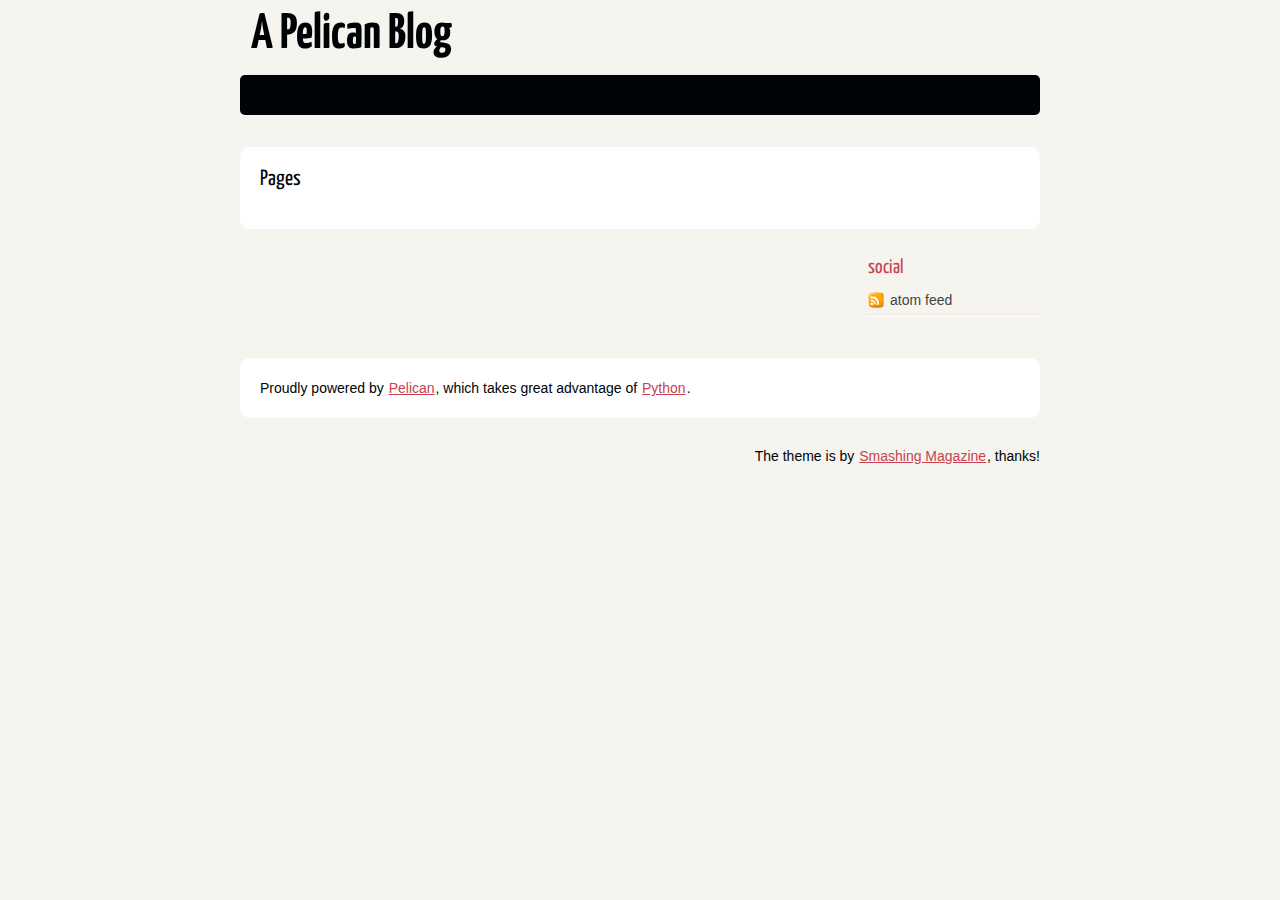
==== index.html @ e1f9b1ce "sfsdf" ====
<!DOCTYPE html>
<html lang="en">
<head>
        <meta charset="utf-8">
        <title>A Pelican Blog</title>
        <link rel="stylesheet" href="/theme/css/main.css">
                <link href="/feeds\all.atom.xml" type="application/atom+xml" rel="alternate" title="A Pelican Blog Atom Feed" />
                
        <!--[if IE]>
            <script src="http://html5shiv.googlecode.com/svn/trunk/html5.js"></script>
        <![endif]-->
</head>

<body id="index" class="home">
        <header id="banner" class="body">
                <h1><a href="/">A Pelican Blog </a></h1>
                <nav><ul>
                                                                                                </ul></nav>
        </header><!-- /#banner -->
                
<section id="content" class="body">    
<h2>Pages</h2>
    </section>
        <section id="extras" class="body">
                                <div class="social">
                        <h2>social</h2>
                        <ul>
                            <li><a href="/feeds\all.atom.xml" type="application/atom+xml" rel="alternate">atom feed</a></li>
                            
                                                </ul>
                </div><!-- /.social -->
                </section><!-- /#extras -->

        <footer id="contentinfo" class="body">
                <address id="about" class="vcard body">
                Proudly powered by <a href="http://getpelican.com/">Pelican</a>, which takes great advantage of <a href="http://python.org">Python</a>.
                </address><!-- /#about -->

                <p>The theme is by <a href="http://coding.smashingmagazine.com/2009/08/04/designing-a-html-5-layout-from-scratch/">Smashing Magazine</a>, thanks!</p>
        </footer><!-- /#contentinfo -->

</body>
</html>
---- theme/css/main.css ----
/*
	Name: Smashing HTML5
	Date: July 2009
	Description: Sample layout for HTML5 and CSS3 goodness.
	Version: 1.0
	License: MIT <http://opensource.org/licenses/MIT>
	Licensed by: Smashing Media GmbH <http://www.smashingmagazine.com/>
	Original author: Enrique Ramírez <http://enrique-ramirez.com/>
*/

/* Imports */
@import url("reset.css");
@import url("pygment.css");
@import url("typogrify.css");
@import url(//fonts.googleapis.com/css?family=Yanone+Kaffeesatz&subset=latin);

/***** Global *****/
/* Body */
body {
    background: #F5F4EF;
    color: #000305;
    font-size: 87.5%; /* Base font size: 14px */
    font-family: 'Trebuchet MS', Trebuchet, 'Lucida Sans Unicode', 'Lucida Grande', 'Lucida Sans', Arial, sans-serif;
    line-height: 1.429;
    margin: 0;
    padding: 0;
    text-align: left;
}

/* Headings */
h1 {font-size: 2em }
h2 {font-size: 1.571em}	/* 22px */
h3 {font-size: 1.429em}	/* 20px */
h4 {font-size: 1.286em}	/* 18px */
h5 {font-size: 1.143em}	/* 16px */
h6 {font-size: 1em}		/* 14px */

h1, h2, h3, h4, h5, h6 {
	font-weight: 400;
	line-height: 1.1;
	margin-bottom: .8em;
    font-family: 'Yanone Kaffeesatz', arial, serif;
}

h3, h4, h5, h6 { margin-top: .8em; }
	
hr { border: 2px solid #EEEEEE; }

/* Anchors */
a {outline: 0;}
a img {border: 0px; text-decoration: none;}
a:link, a:visited {
	color: #C74350;
	padding: 0 1px;
	text-decoration: underline;
}
a:hover, a:active {
	background-color: #C74350;
	color: #fff;
	text-decoration: none;
	text-shadow: 1px 1px 1px #333;
}

h1 a:hover {
    background-color: inherit
}
	
/* Paragraphs */
div.line-block,
p { margin-top: 1em;
    margin-bottom: 1em;}

strong, b {font-weight: bold;}
em, i {font-style: italic;}

/* Lists */
ul {
	list-style: outside disc;
	margin: 0em 0 0 1.5em;
}

ol {
	list-style: outside decimal;
	margin: 0em 0 0 1.5em;
}

li { margin-top: 0.5em;}

.post-info {
    float:right;
    margin:10px;
    padding:5px;
}

.post-info p{
    margin-top: 1px;
    margin-bottom: 1px;
}

.readmore { float: right }

dl {margin: 0 0 1.5em 0;}
dt {font-weight: bold;}
dd {margin-left: 1.5em;}

pre{background-color:  rgb(238, 238, 238); padding: 10px; margin: 10px; overflow: auto;}

/* Quotes */
blockquote {
    margin: 20px;
    font-style: italic;
}
cite {}

q {}

div.note {
   float: right;
   margin: 5px;
   font-size: 85%;
   max-width: 300px;
}

/* Tables */
table {margin: .5em auto 1.5em auto; width: 98%;}
	
	/* Thead */
	thead th {padding: .5em .4em; text-align: left;}
	thead td {}

	/* Tbody */
	tbody td {padding: .5em .4em;}
	tbody th {}
	
	tbody .alt td {}
	tbody .alt th {}
	
	/* Tfoot */
	tfoot th {}
	tfoot td {}
	
/* HTML5 tags */
header, section, footer,
aside, nav, article, figure {
	display: block;
}

/***** Layout *****/
.body {clear: both; margin: 0 auto; width: 800px;}
img.right, figure.right {float: right; margin: 0 0 2em 2em;}
img.left, figure.left {float: left; margin: 0 2em 2em 0;}

/*
	Header
*****************/
#banner {
	margin: 0 auto;
	padding: 2.5em 0 0 0;
}

	/* Banner */
	#banner h1 {font-size: 3.571em; line-height: 0;}
	#banner h1 a:link, #banner h1 a:visited {
		color: #000305;
		display: block;
		font-weight: bold;
		margin: 0 0 .6em .2em;
		text-decoration: none;
	}
	#banner h1 a:hover, #banner h1 a:active {
		background: none;
		color: #C74350;
		text-shadow: none;
	}
	
	#banner h1 strong {font-size: 0.36em; font-weight: normal;}
	
	/* Main Nav */
	#banner nav {
		background: #000305;
		font-size: 1.143em;
		height: 40px;
		line-height: 30px;
		margin: 0 auto 2em auto;
		padding: 0;
		text-align: center;
		width: 800px;
		
		border-radius: 5px;
		-moz-border-radius: 5px;
		-webkit-border-radius: 5px;
	}
	
	#banner nav ul {list-style: none; margin: 0 auto; width: 800px;}
	#banner nav li {float: left; display: inline; margin: 0;}
	
	#banner nav a:link, #banner nav a:visited {
		color: #fff;
		display: inline-block;
		height: 30px;
		padding: 5px 1.5em;
		text-decoration: none;
	}
	#banner nav a:hover, #banner nav a:active,
	#banner nav .active a:link, #banner nav .active a:visited {
		background: #C74451;
		color: #fff;
		text-shadow: none !important;
	}
	
	#banner nav li:first-child a {
		border-top-left-radius: 5px;
		-moz-border-radius-topleft: 5px;
		-webkit-border-top-left-radius: 5px;
		
		border-bottom-left-radius: 5px;
		-moz-border-radius-bottomleft: 5px;
		-webkit-border-bottom-left-radius: 5px;
	}

/*
	Featured
*****************/
#featured {
	background: #fff;
	margin-bottom: 2em;
	overflow: hidden;
	padding: 20px;
	width: 760px;
	
	border-radius: 10px;
	-moz-border-radius: 10px;
	-webkit-border-radius: 10px;
}

#featured figure {
	border: 2px solid #eee;
	float: right;
	margin: 0.786em 2em 0 5em;
	width: 248px;
}
#featured figure img {display: block; float: right;}

#featured h2 {color: #C74451; font-size: 1.714em; margin-bottom: 0.333em;}
#featured h3 {font-size: 1.429em; margin-bottom: .5em;}

#featured h3 a:link, #featured h3 a:visited {color: #000305; text-decoration: none;}
#featured h3 a:hover, #featured h3 a:active {color: #fff;}

/*
	Body
*****************/
#content {
	background: #fff;
	margin-bottom: 2em;
	overflow: hidden;
	padding: 20px 20px;
	width: 760px;
	
	border-radius: 10px;
	-moz-border-radius: 10px;
	-webkit-border-radius: 10px;
}

/*
	Extras
*****************/
#extras {margin: 0 auto 3em auto; overflow: hidden;}

#extras ul {list-style: none; margin: 0;}
#extras li {border-bottom: 1px solid #fff;}
#extras h2 {
	color: #C74350;
	font-size: 1.429em;
	margin-bottom: .25em;
	padding: 0 3px;
}

#extras a:link, #extras a:visited {
	color: #444;
	display: block;
	border-bottom: 1px solid #F4E3E3;
	text-decoration: none;
	padding: .3em .25em;
}

#extras a:hover, #extras a:active {color: #fff;}

	/* Blogroll */
	#extras .blogroll {
		float: left;
		width: 615px;
	}
	
	#extras .blogroll li {float: left; margin: 0 20px 0 0; width: 185px;}
	
	/* Social */
	#extras .social {
		float: right;
		width: 175px;
	}
	
	#extras div[class='social'] a {
		background-repeat: no-repeat;
		background-position: 3px 6px;
		padding-left: 25px;
	}
	
		/* Icons */
		.social a[href*='about.me'] {background-image: url('../images/icons/aboutme.png');}
		.social a[href*='bitbucket.org'] {background-image: url('../images/icons/bitbucket.png');}
		.social a[href*='delicious.com'] {background-image: url('../images/icons/delicious.png');}
		.social a[href*='digg.com'] {background-image: url('../images/icons/digg.png');}
		.social a[href*='facebook.com'] {background-image: url('../images/icons/facebook.png');}
		.social a[href*='gitorious.org'] {background-image: url('../images/icons/gitorious.png');}
		.social a[href*='github.com'],
		.social a[href*='git.io'] {background-image: url('../images/icons/github.png');}
		.social a[href*='gittip.com'] {background-image: url('../images/icons/gittip.png');}
		.social a[href*='plus.google.com'] {background-image: url('../images/icons/google-plus.png');}
		.social a[href*='groups.google.com'] {background-image: url('../images/icons/google-groups.png');}
		.social a[href*='news.ycombinator.com'],
		.social a[href*='hackernewsers.com'] {background-image: url('../images/icons/hackernews.png');}
		.social a[href*='last.fm'], .social a[href*='lastfm.'] {background-image: url('../images/icons/lastfm.png');}
		.social a[href*='linkedin.com'] {background-image: url('../images/icons/linkedin.png');}
		.social a[href*='reddit.com'] {background-image: url('../images/icons/reddit.png');}
		.social a[type$='atom+xml'], .social a[type$='rss+xml'] {background-image: url('../images/icons/rss.png');}
		.social a[href*='slideshare.net'] {background-image: url('../images/icons/slideshare.png');}
		.social a[href*='speakerdeck.com'] {background-image: url('../images/icons/speakerdeck.png');}
		.social a[href*='twitter.com'] {background-image: url('../images/icons/twitter.png');}
		.social a[href*='vimeo.com'] {background-image: url('../images/icons/vimeo.png');}
		.social a[href*='youtube.com'] {background-image: url('../images/icons/youtube.png');}

/*
	About
*****************/
#about {
	background: #fff;
	font-style: normal;
	margin-bottom: 2em;
	overflow: hidden;
	padding: 20px;
	text-align: left;
	width: 760px;
	
	border-radius: 10px;
	-moz-border-radius: 10px;
	-webkit-border-radius: 10px;
}

#about .primary {float: left; width: 165px;}
#about .primary strong {color: #C64350; display: block; font-size: 1.286em;}
#about .photo {float: left; margin: 5px 20px;}

#about .url:link, #about .url:visited {text-decoration: none;}

#about .bio {float: right; width: 500px;}

/*
	Footer
*****************/
#contentinfo {padding-bottom: 2em; text-align: right;}

/***** Sections *****/
/* Blog */
.hentry {
	display: block;
	clear: both;
	border-bottom: 1px solid #eee;
	padding: 1.5em 0;
}
li:last-child .hentry, #content > .hentry {border: 0; margin: 0;}
#content > .hentry {padding: 1em 0;}
.hentry img{display : none ;}
.entry-title {font-size: 3em; margin-bottom: 10px; margin-top: 0;}
.entry-title a:link, .entry-title a:visited {text-decoration: none; color: #333;}
.entry-title a:visited {background-color: #fff;}

.hentry .post-info * {font-style: normal;}

	/* Content */
	.hentry footer {margin-bottom: 2em;}
	.hentry footer address {display: inline;}
	#posts-list footer address {display: block;}

	/* Blog Index */
	#posts-list {list-style: none; margin: 0;}
	#posts-list .hentry {padding-left: 10px; position: relative;}
	
	#posts-list footer {
		left: 10px;
		position: relative;
        float: left;
		top: 0.5em;
		width: 190px;
	}
	
	/* About the Author */
	#about-author {
		background: #f9f9f9;
		clear: both;
		font-style: normal;
		margin: 2em 0;
		padding: 10px 20px 15px 20px;
		
		border-radius: 5px;
		-moz-border-radius: 5px;
		-webkit-border-radius: 5px;
	}
	
	#about-author strong {
		color: #C64350;
		clear: both;
		display: block;
		font-size: 1.429em;
	}
	
	#about-author .photo {border: 1px solid #ddd; float: left; margin: 5px 1em 0 0;}
	
	/* Comments */
	#comments-list {list-style: none; margin: 0 1em;}
	#comments-list blockquote {
		background: #f8f8f8;
		clear: both;
		font-style: normal;
		margin: 0;
		padding: 15px 20px;
		
		border-radius: 5px;
		-moz-border-radius: 5px;
		-webkit-border-radius: 5px;
	}
	#comments-list footer {color: #888; padding: .5em 1em 0 0; text-align: right;}
	
	#comments-list li:nth-child(2n) blockquote {background: #F5f5f5;}
	
	/* Add a Comment */
	#add-comment label {clear: left; float: left; text-align: left; width: 150px;}
	#add-comment input[type='text'],
	#add-comment input[type='email'],
	#add-comment input[type='url'] {float: left; width: 200px;}
	
	#add-comment textarea {float: left; height: 150px; width: 495px;}
	
	#add-comment p.req {clear: both; margin: 0 .5em 1em 0; text-align: right;}
	
	#add-comment input[type='submit'] {float: right; margin: 0 .5em;}
	#add-comment * {margin-bottom: .5em;}
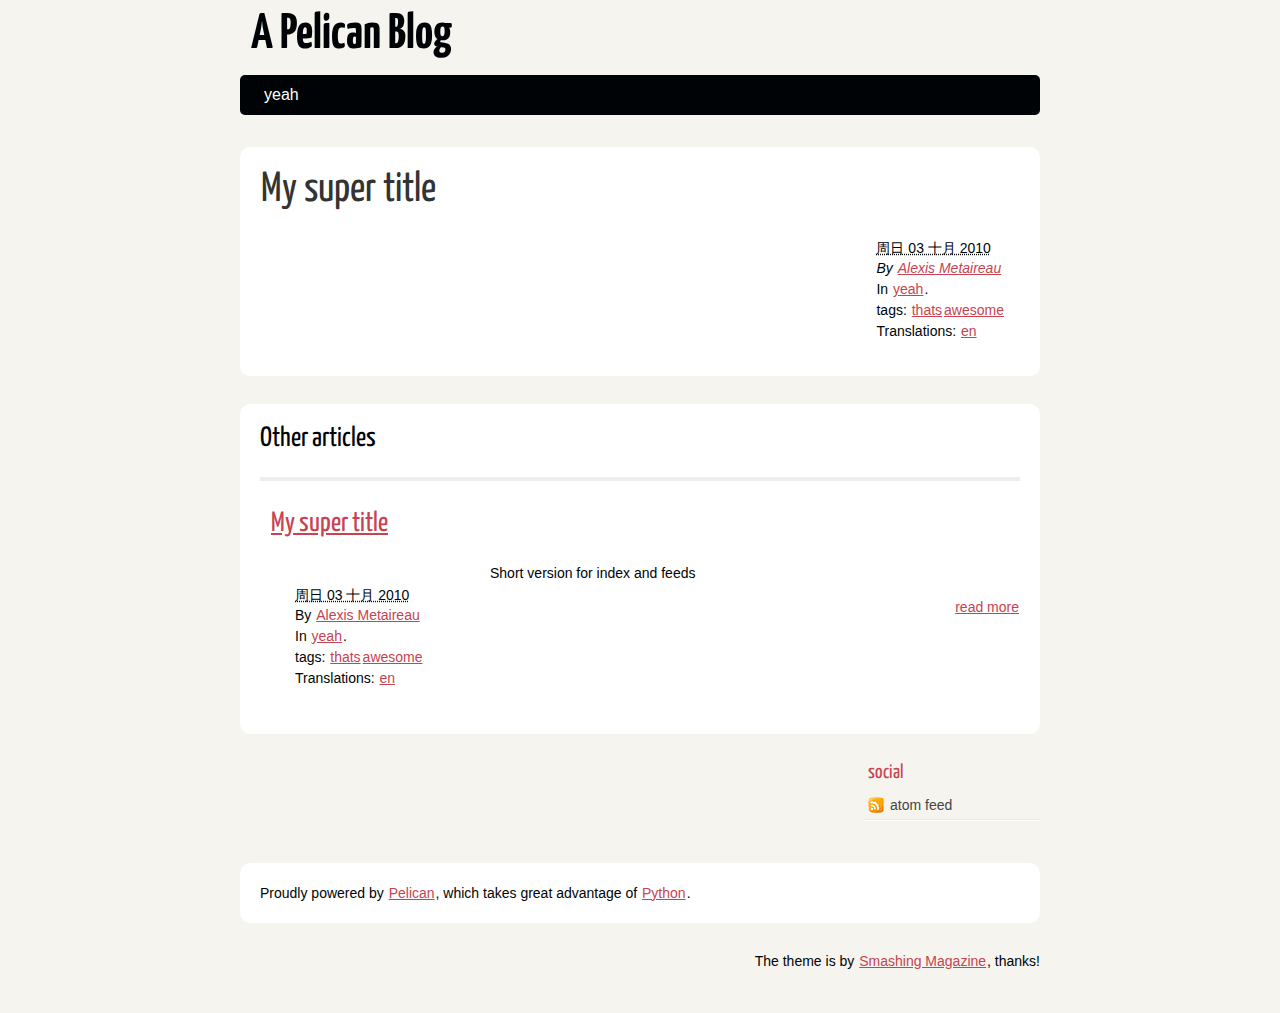
==== commit 424e3a1e: "Signed-off-by: pypytech <yuxiaomu@outlook.com>" ====
--- a/index.html
+++ b/index.html
@@ -15,13 +15,63 @@
         <header id="banner" class="body">
                 <h1><a href="/">A Pelican Blog </a></h1>
                 <nav><ul>
-                                                                                                </ul></nav>
+                                                                                    <li ><a href="/category/yeah.html">yeah</a></li>
+                                                </ul></nav>
         </header><!-- /#banner -->
                 
-<section id="content" class="body">    
-<h2>Pages</h2>
-    </section>
-        <section id="extras" class="body">
+            
+
+                            <aside id="featured" class="body">
+                <article>
+                    <h1 class="entry-title"><a href="/my-super-post.html">My super title</a></h1> 
+                    <footer class="post-info">
+        <abbr class="published" title="2010-10-03T10:20:00">
+                周日 03 十月 2010
+        </abbr>
+
+                <address class="vcard author">
+                By <a class="url fn" href="/author/alexis-metaireau.html">Alexis Metaireau</a>
+        </address>
+        <p>In <a href="/category/yeah.html">yeah</a>. </p>
+<p>tags: <a href="/tag/thats.html">thats</a><a href="/tag/awesome.html">awesome</a></p>Translations: 
+            <a href="/my-super-post.html">en</a>
+    
+</footer><!-- /.post-info -->                </article>
+                            </aside><!-- /#featured -->
+                            <section id="content" class="body">
+                    <h1>Other articles</h1>
+                    <hr />
+                    <ol id="posts-list" class="hfeed">
+                                                
+
+                 
+                        <li><article class="hentry">    
+                <header>
+                    <h1><a href="/my-super-post.html" rel="bookmark"
+                           title="Permalink to My super title">My super title</a></h1>
+                </header>
+                
+                <div class="entry-content">
+                <footer class="post-info">
+        <abbr class="published" title="2010-10-03T10:20:00">
+                周日 03 十月 2010
+        </abbr>
+
+                <address class="vcard author">
+                By <a class="url fn" href="/author/alexis-metaireau.html">Alexis Metaireau</a>
+        </address>
+        <p>In <a href="/category/yeah.html">yeah</a>. </p>
+<p>tags: <a href="/tag/thats.html">thats</a><a href="/tag/awesome.html">awesome</a></p>Translations: 
+            <a href="/my-super-post.html">en</a>
+    
+</footer><!-- /.post-info -->                <p class="first last">Short version for index and feeds</p>
+
+                <a class="readmore" href="/my-super-post.html">read more</a>
+                                </div><!-- /.entry-content -->
+            </article></li>
+                            </ol><!-- /#posts-list -->
+                                                    </section><!-- /#content -->
+                    <section id="extras" class="body">
                                 <div class="social">
                         <h2>social</h2>
                         <ul>
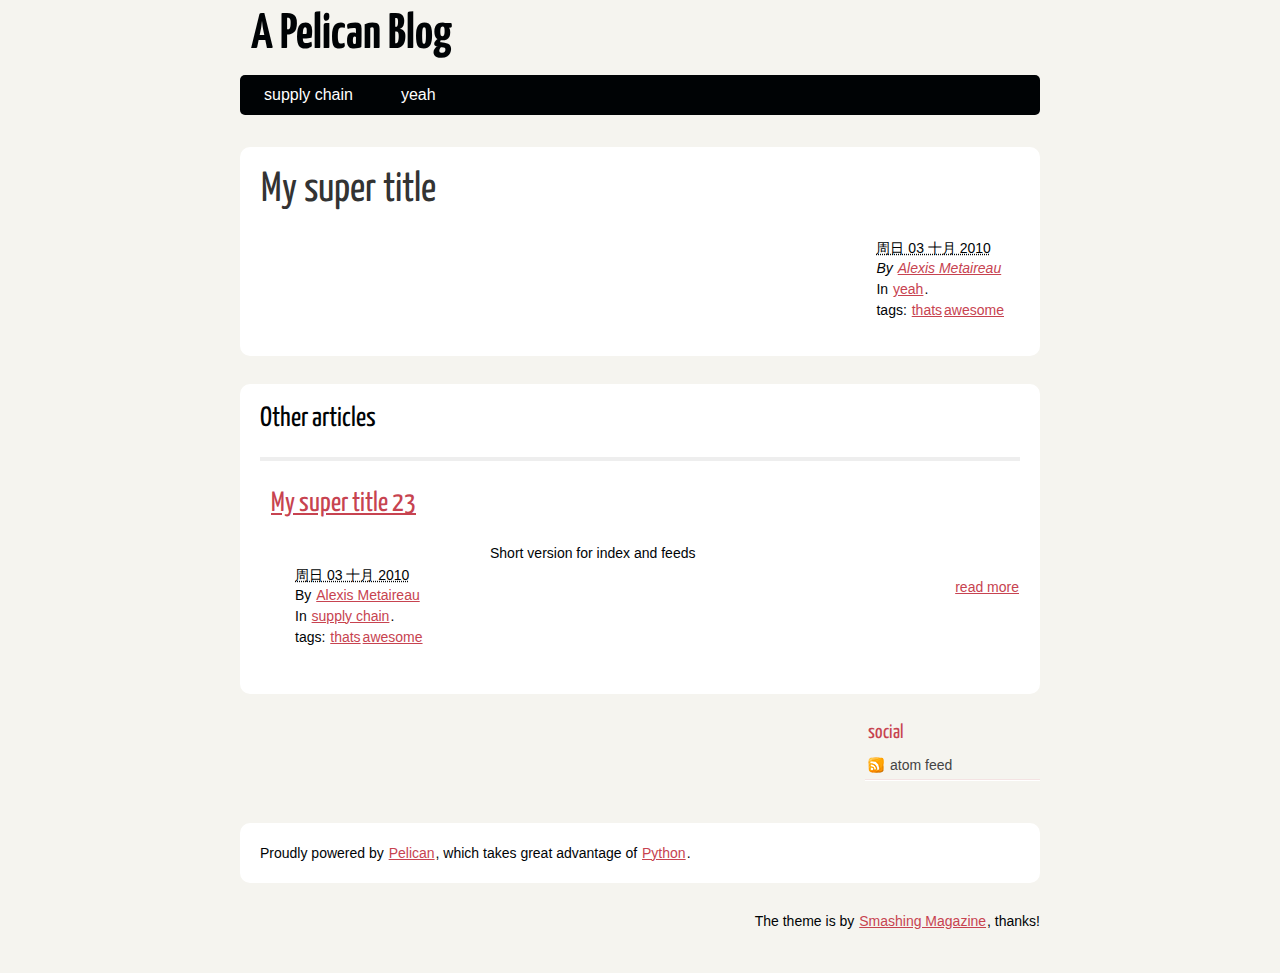
==== commit 7870ef16: "Signed-off-by: pypytech <yuxiaomu@outlook.com>" ====
--- a/index.html
+++ b/index.html
@@ -15,7 +15,8 @@
         <header id="banner" class="body">
                 <h1><a href="/">A Pelican Blog </a></h1>
                 <nav><ul>
-                                                                                    <li ><a href="/category/yeah.html">yeah</a></li>
+                                                                                    <li ><a href="/category/supply-chain.html">supply chain</a></li>
+                                    <li ><a href="/category/yeah.html">yeah</a></li>
                                                 </ul></nav>
         </header><!-- /#banner -->
                 
@@ -33,9 +34,7 @@
                 By <a class="url fn" href="/author/alexis-metaireau.html">Alexis Metaireau</a>
         </address>
         <p>In <a href="/category/yeah.html">yeah</a>. </p>
-<p>tags: <a href="/tag/thats.html">thats</a><a href="/tag/awesome.html">awesome</a></p>Translations: 
-            <a href="/my-super-post.html">en</a>
-    
+<p>tags: <a href="/tag/thats.html">thats</a><a href="/tag/awesome.html">awesome</a></p>
 </footer><!-- /.post-info -->                </article>
                             </aside><!-- /#featured -->
                             <section id="content" class="body">
@@ -47,8 +46,8 @@
                  
                         <li><article class="hentry">    
                 <header>
-                    <h1><a href="/my-super-post.html" rel="bookmark"
-                           title="Permalink to My super title">My super title</a></h1>
+                    <h1><a href="/的是.html" rel="bookmark"
+                           title="Permalink to My super title 23">My super title 23</a></h1>
                 </header>
                 
                 <div class="entry-content">
@@ -60,13 +59,11 @@
                 <address class="vcard author">
                 By <a class="url fn" href="/author/alexis-metaireau.html">Alexis Metaireau</a>
         </address>
-        <p>In <a href="/category/yeah.html">yeah</a>. </p>
-<p>tags: <a href="/tag/thats.html">thats</a><a href="/tag/awesome.html">awesome</a></p>Translations: 
-            <a href="/my-super-post.html">en</a>
-    
+        <p>In <a href="/category/supply-chain.html">supply chain</a>. </p>
+<p>tags: <a href="/tag/thats.html">thats</a><a href="/tag/awesome.html">awesome</a></p>
 </footer><!-- /.post-info -->                <p class="first last">Short version for index and feeds</p>
 
-                <a class="readmore" href="/my-super-post.html">read more</a>
+                <a class="readmore" href="/的是.html">read more</a>
                                 </div><!-- /.entry-content -->
             </article></li>
                             </ol><!-- /#posts-list -->
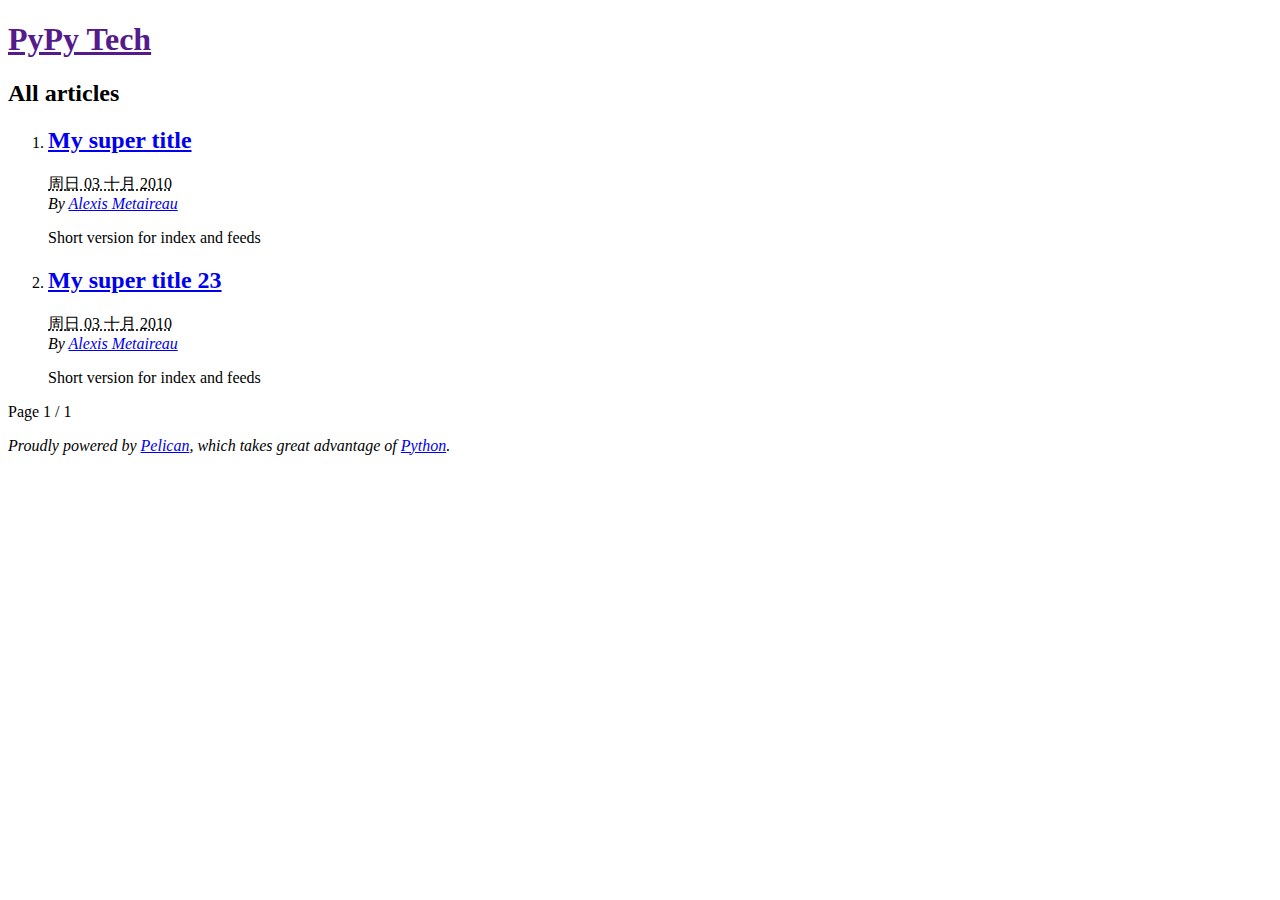
==== commit 314a79fb: "Signed-off-by: pypytech <yuxiaomu@outlook.com>" ====
--- a/index.html
+++ b/index.html
@@ -1,90 +1,46 @@
 <!DOCTYPE html>
 <html lang="en">
 <head>
-        <meta charset="utf-8">
-        <title>A Pelican Blog</title>
-        <link rel="stylesheet" href="/theme/css/main.css">
-                <link href="/feeds\all.atom.xml" type="application/atom+xml" rel="alternate" title="A Pelican Blog Atom Feed" />
-                
-        <!--[if IE]>
-            <script src="http://html5shiv.googlecode.com/svn/trunk/html5.js"></script>
-        <![endif]-->
-</head>
+                <title>PyPy Tech</title>
+        <meta charset="utf-8" />
+                                                                        </head>
 
 <body id="index" class="home">
         <header id="banner" class="body">
-                <h1><a href="/">A Pelican Blog </a></h1>
-                <nav><ul>
-                                                                                    <li ><a href="/category/supply-chain.html">supply chain</a></li>
-                                    <li ><a href="/category/yeah.html">yeah</a></li>
-                                                </ul></nav>
+                <h1><a href="">PyPy Tech <strong></strong></a></h1>
         </header><!-- /#banner -->
-                
-            
+        <nav id="menu"><ul>
+                                          </ul></nav><!-- /#menu -->
+        <section id="content">
+<h2>All articles</h2>
 
-                            <aside id="featured" class="body">
-                <article>
-                    <h1 class="entry-title"><a href="/my-super-post.html">My super title</a></h1> 
-                    <footer class="post-info">
-        <abbr class="published" title="2010-10-03T10:20:00">
-                周日 03 十月 2010
-        </abbr>
-
-                <address class="vcard author">
-                By <a class="url fn" href="/author/alexis-metaireau.html">Alexis Metaireau</a>
-        </address>
-        <p>In <a href="/category/yeah.html">yeah</a>. </p>
-<p>tags: <a href="/tag/thats.html">thats</a><a href="/tag/awesome.html">awesome</a></p>
-</footer><!-- /.post-info -->                </article>
-                            </aside><!-- /#featured -->
-                            <section id="content" class="body">
-                    <h1>Other articles</h1>
-                    <hr />
-                    <ol id="posts-list" class="hfeed">
-                                                
-
-                 
-                        <li><article class="hentry">    
-                <header>
-                    <h1><a href="/的是.html" rel="bookmark"
-                           title="Permalink to My super title 23">My super title 23</a></h1>
-                </header>
-                
-                <div class="entry-content">
+<ol id="post-list">
+        <li><article class="hentry">
+                <header> <h2 class="entry-title"><a href="/my-super-post.html" rel="bookmark" title="Permalink to My super title">My super title</a></h2> </header>
                 <footer class="post-info">
-        <abbr class="published" title="2010-10-03T10:20:00">
-                周日 03 十月 2010
-        </abbr>
-
-                <address class="vcard author">
-                By <a class="url fn" href="/author/alexis-metaireau.html">Alexis Metaireau</a>
-        </address>
-        <p>In <a href="/category/supply-chain.html">supply chain</a>. </p>
-<p>tags: <a href="/tag/thats.html">thats</a><a href="/tag/awesome.html">awesome</a></p>
-</footer><!-- /.post-info -->                <p class="first last">Short version for index and feeds</p>
-
-                <a class="readmore" href="/的是.html">read more</a>
-                                </div><!-- /.entry-content -->
-            </article></li>
-                            </ol><!-- /#posts-list -->
-                                                    </section><!-- /#content -->
-                    <section id="extras" class="body">
-                                <div class="social">
-                        <h2>social</h2>
-                        <ul>
-                            <li><a href="/feeds\all.atom.xml" type="application/atom+xml" rel="alternate">atom feed</a></li>
-                            
-                                                </ul>
-                </div><!-- /.social -->
-                </section><!-- /#extras -->
-
+                    <abbr class="published" title="2010-10-03T10:20:00"> 周日 03 十月 2010 </abbr>
+                    <address class="vcard author">By <a class="url fn" href="/author/alexis-metaireau.html">Alexis Metaireau</a></address>                </footer><!-- /.post-info -->
+                <div class="entry-content"> <p class="first last">Short version for index and feeds</p>
+ </div><!-- /.entry-content -->
+        </article></li>
+        <li><article class="hentry">
+                <header> <h2 class="entry-title"><a href="/的是.html" rel="bookmark" title="Permalink to My super title 23">My super title 23</a></h2> </header>
+                <footer class="post-info">
+                    <abbr class="published" title="2010-10-03T10:20:00"> 周日 03 十月 2010 </abbr>
+                    <address class="vcard author">By <a class="url fn" href="/author/alexis-metaireau.html">Alexis Metaireau</a></address>                </footer><!-- /.post-info -->
+                <div class="entry-content"> <p class="first last">Short version for index and feeds</p>
+ </div><!-- /.entry-content -->
+        </article></li>
+</ol><!-- /#posts-list -->
+<p class="paginator">
+        Page 1 / 1
+    </p>
+</section><!-- /#content -->
         <footer id="contentinfo" class="body">
                 <address id="about" class="vcard body">
-                Proudly powered by <a href="http://getpelican.com/">Pelican</a>, which takes great advantage of <a href="http://python.org">Python</a>.
+                Proudly powered by <a href="http://getpelican.com/">Pelican</a>,
+                which takes great advantage of <a href="http://python.org">Python</a>.
                 </address><!-- /#about -->
-
-                <p>The theme is by <a href="http://coding.smashingmagazine.com/2009/08/04/designing-a-html-5-layout-from-scratch/">Smashing Magazine</a>, thanks!</p>
         </footer><!-- /#contentinfo -->
-
 </body>
 </html>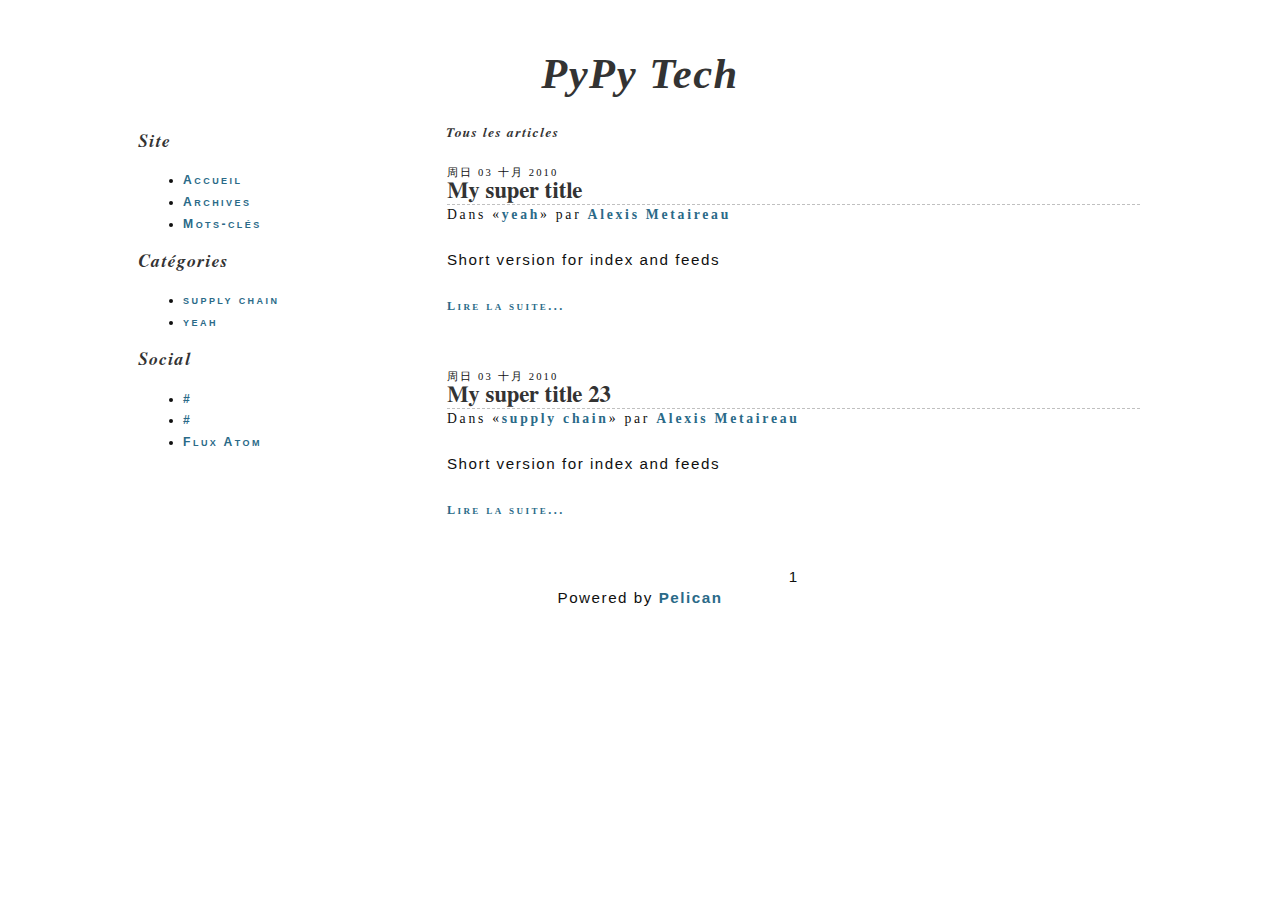
==== commit 58bcce20: "Signed-off-by: pypytech <yuxiaomu@outlook.com>" ====
--- a/index.html
+++ b/index.html
@@ -1,46 +1,119 @@
 <!DOCTYPE html>
 <html lang="en">
-<head>
-                <title>PyPy Tech</title>
-        <meta charset="utf-8" />
-                                                                        </head>
+  <head>
+      <meta charset="utf-8" />
+    <title>PyPy Tech</title>
+    <link rel="stylesheet" type="text/css" href="/theme/css/skeleton.css" />
+    <link rel="stylesheet" type="text/css" href="/theme/css/main.css" />
+    <link rel="shortcut icon" type="text/css" href="/favicon.ico" />
+    <link rel="alternate" type="application/atom+xml"
+                           title="PyPy Tech — Flux Atom"
+                           href="/" /> 
+        <!--[if lte IE 8]><script src="/theme/js/html5shiv.js"></script><![endif]-->
+    <meta name="viewport" content="initial-scale=1.0, width=device-width, user-scalable=no" />
+        </head>
+  <body>
+    <div class="page">
+      <header class="page-head">
+        <h1>
+          <a href="/index.html">PyPy Tech</a>
+        </h1>
+      </header>
 
-<body id="index" class="home">
-        <header id="banner" class="body">
-                <h1><a href="">PyPy Tech <strong></strong></a></h1>
-        </header><!-- /#banner -->
-        <nav id="menu"><ul>
-                                          </ul></nav><!-- /#menu -->
-        <section id="content">
-<h2>All articles</h2>
+      <div class="page-content">
+            <section class="content">
+      <h1 id="page-title">Tous les articles</h1>
+     
+                 
+      <article class="post">
+        <header class="post-header">
+          <time datetime="2010-10-03T10:20:00" pubdate="pubdate">
+            周日 03 十月 2010
+          </time>
+          <h1>
+            <a rel="bookmark"
+               href="/my-super-post.html"
+               title="Lien permanent vers «My super title»">
+               My super title
+            </a>
+          </h1>
+          <div class="meta">
+              Dans «<a href="/category/yeah.html">yeah</a>» 
+              par <a href="/author/alexis-metaireau.html">Alexis Metaireau</a>
+                        </div>
+        </header>
+        <div class="post-content"> 
+          <p class="first last">Short version for index and feeds</p>
 
-<ol id="post-list">
-        <li><article class="hentry">
-                <header> <h2 class="entry-title"><a href="/my-super-post.html" rel="bookmark" title="Permalink to My super title">My super title</a></h2> </header>
-                <footer class="post-info">
-                    <abbr class="published" title="2010-10-03T10:20:00"> 周日 03 十月 2010 </abbr>
-                    <address class="vcard author">By <a class="url fn" href="/author/alexis-metaireau.html">Alexis Metaireau</a></address>                </footer><!-- /.post-info -->
-                <div class="entry-content"> <p class="first last">Short version for index and feeds</p>
- </div><!-- /.entry-content -->
-        </article></li>
-        <li><article class="hentry">
-                <header> <h2 class="entry-title"><a href="/的是.html" rel="bookmark" title="Permalink to My super title 23">My super title 23</a></h2> </header>
-                <footer class="post-info">
-                    <abbr class="published" title="2010-10-03T10:20:00"> 周日 03 十月 2010 </abbr>
-                    <address class="vcard author">By <a class="url fn" href="/author/alexis-metaireau.html">Alexis Metaireau</a></address>                </footer><!-- /.post-info -->
-                <div class="entry-content"> <p class="first last">Short version for index and feeds</p>
- </div><!-- /.entry-content -->
-        </article></li>
-</ol><!-- /#posts-list -->
-<p class="paginator">
-        Page 1 / 1
-    </p>
-</section><!-- /#content -->
-        <footer id="contentinfo" class="body">
-                <address id="about" class="vcard body">
-                Proudly powered by <a href="http://getpelican.com/">Pelican</a>,
-                which takes great advantage of <a href="http://python.org">Python</a>.
-                </address><!-- /#about -->
-        </footer><!-- /#contentinfo -->
-</body>
+        </div>
+        <footer class="post-footer">
+          <a class="readmore" href="/my-super-post.html">Lire la suite...</a>
+        </footer>
+      </article>
+                
+      <article class="post">
+        <header class="post-header">
+          <time datetime="2010-10-03T10:20:00" pubdate="pubdate">
+            周日 03 十月 2010
+          </time>
+          <h1>
+            <a rel="bookmark"
+               href="/的是.html"
+               title="Lien permanent vers «My super title 23»">
+               My super title 23
+            </a>
+          </h1>
+          <div class="meta">
+              Dans «<a href="/category/supply-chain.html">supply chain</a>» 
+              par <a href="/author/alexis-metaireau.html">Alexis Metaireau</a>
+                        </div>
+        </header>
+        <div class="post-content"> 
+          <p class="first last">Short version for index and feeds</p>
+
+        </div>
+        <footer class="post-footer">
+          <a class="readmore" href="/的是.html">Lire la suite...</a>
+        </footer>
+      </article>
+              <nav id="pagination">   <!-- <span id="first_page" class="a inactive">&#60;&#60;</span>
+        <span id="first_page" class="a inactive">&#60;</span> -->
+                <span class="a active">1</span>
+               <!-- <span id="next_page" class="a inactive">&#62;</span>
+        <span id="next_page" class="a inactive">&#62;&#62;</span> -->
+        </nav>    </section>
+      </div>
+          <aside class="page-sidebar">
+      <nav class="widget">
+      <h3>Site</h3>
+        <ul>
+          <li><a href="">Accueil</a></li>
+          <li><a href="/archives.html">Archives</a></li>
+          <li><a href="/tags.html">Mots-clés</a></li>
+                                          </ul>
+      </nav>
+
+           <nav class="widget">
+        <h3>Catégories</h3>
+        <ul>
+                  <li><a href="/category/supply-chain.html">supply chain</a></li>
+                  <li><a href="/category/yeah.html">yeah</a></li>
+                </ul>
+      </nav>
+      
+            <nav class="widget">
+        <h3>Social</h3>
+        <ul>
+                  <li><a href="You can add links in your config file">#</a></li>
+                  <li><a href="Another social link">#</a></li>
+                  <li><a href="/" rel="alternate">Flux Atom</a></li>
+                </ul>
+      </nav>
+          </aside> 
+
+      <footer class="page-footer">
+        <p> Powered by <a href="http://pelican.readthedocs.org">Pelican</a></p>
+              </footer>
+    </div>
+  </body>
 </html>--- a/theme/css/skeleton.css
+++ b/theme/css/skeleton.css
@@ -0,0 +1,65 @@
+
+article, section,
+header, footer, 
+aside, nav {
+    display: block;
+}
+
+body, .page {
+    margin: 0;
+    padding: 0;
+}
+
+.page {
+    display: block;
+    margin: 2% 4%;
+}
+
+.page-head,
+.page-footer {
+  display: block;
+  width: 100%;
+  clear: both;
+}
+
+.page-content {
+    display: block;
+    float: right;
+    margin-left: 1%;
+    margin-right: 1%;
+    width: 68%;
+}
+
+.page-sidebar {
+    display: block;
+    margin-left: 1%;
+    margin-right: 1%;
+    width: 28%;
+    float: left;
+}
+
+@media screen and (min-width: 800px) {
+    .page { margin: 5% 10%; }
+}
+
+@media screen and (max-width: 600px) {
+    .page { margin: 0; }
+    .page-content,
+    .page-sidebar {
+        width: 98%;
+        clear: both;
+    }
+}
+
+@media print {
+    .page { margin: 0; }
+    .page-content {
+        width: 98%;
+        clear: both;
+    }
+    .page-head,
+    .page-footer,
+    .page-sidebar {
+        display: none;
+    }
+}
--- a/theme/css/main.css
+++ b/theme/css/main.css
@@ -0,0 +1,283 @@
+@import        url("pygments.css");
+
+/******************************************************************************/
+/*                               General Style                                */
+/******************************************************************************/
+
+
+body {
+
+    background-color: white;
+    color: #101010;
+
+    font-family: helvetica, arial, freesans, clean, sans-serif;
+    font-size: 95%;
+    line-height: 1.35em;
+    letter-spacing: .1em;
+}
+
+h1, h2, h3,
+h4, h5, h6 {
+    color: #333333;
+
+    font-family: "Georgia", "FreeSerif", serif;
+    font-style: italic;
+    font-weight: bolder;
+}
+
+h1 a, h2 a,
+h3 a, h4 a, 
+h5 a, h6 a {
+    color: inherit;
+    text-decoration: inherit;
+}
+
+h1 a:hover, h2 a:hover,
+h3 a:hover, h4 a:hover, 
+h5 a:hover, h6 a:hover {
+    text-decoration: inherit;
+}
+
+a {
+    color: #2a6a88;
+
+    font-weight: bold;
+    text-decoration: none;
+}
+
+a:hover {
+    text-decoration: underline;
+}
+
+img, table, pre {
+    margin: 1em .5em;
+    padding: .25em;
+    border: thin solid silver;
+    overflow: auto;
+}
+
+figure {
+    display: block;
+    margin: 1em auto;
+    border: thin solid silver;
+    text-align: center;
+    font-size: .9em;
+}
+
+figure img {
+    margin: .1em;
+    padding: .1em;
+    border: none;
+    max-width: 100%;
+    overflow: auto;
+}
+
+pre {
+    margin: 1em .5em;
+    padding: .75em;
+    border: 1px solid silver;
+    background: #111111;
+    color: #ffffff; 
+
+    font-family: monospace;
+    line-height: 1.15em;
+
+    overflow: auto;
+}
+
+table {
+    border-collapse: collapse;
+    border-spacing: 0;
+    border-radius: 4px;
+}
+
+table th {
+    font-weight: bolder;
+    margin: .6em .5em;
+}
+
+table td {
+    margin: .4em .5em;
+}
+
+table th,
+table td {
+    border: thin dashed silver;
+}
+
+table tr {
+    border: thin solid silver;
+}
+
+
+
+/******************************************************************************/
+/*                              Specific Styles                               */
+/******************************************************************************/
+
+
+.page-head h1 {
+    margin: .7em auto;
+
+    font-family: Georgia, "Times New Roman", Times, serif;
+    font-size: 2.8em;
+    text-align: center;
+}
+
+.widget ul li {
+    margin: .1em .4em;
+
+    font-size: 0.8em;
+    letter-spacing: 0.2em;
+    text-decoration: none;
+    font-variant: small-caps;
+}
+
+.page-content #page-title {
+    font-size: .9em;
+}
+
+
+.page-content .post {
+    clear: both;
+    margin: 1em 0 3em 0;
+}
+
+
+.post .post-header {
+    margin: 0;
+    padding: .1em;
+    font-family: Georgia, "Times New Roman", Times, serif;
+}
+
+
+.post .post-header time {
+    margin: 0;
+    padding: 0;
+
+    font-size: .7em;
+    line-height: 1em;
+    text-transform: uppercase;
+    letter-spacing: .2em;
+    font-weight: lighter;
+}
+
+
+.post .post-header h1 {
+    margin: 0;
+    padding: 0;
+
+    border-bottom: thin dashed silver;
+
+    font-size: 1.5em;
+    font-weight: bolder;
+    font-style: normal;
+    letter-spacing: 0.0em;
+    line-height: 1em;
+}
+
+.post .post-header h1:hover {
+    border-bottom: thin dashed #333;
+}
+
+.post .post-header .meta {
+    font-size: .9em;
+    letter-spacing: 0.2em;
+    text-decoration: none;
+}
+
+
+.post .post-content {
+    clear: both;
+    margin: 0;
+    padding: .5em .1em;
+}
+
+
+.post .post-footer {
+    clear: both;
+    margin: 0;
+    padding: .1em;
+
+    font-family: Georgia, "Times New Roman", Times, serif;
+}
+
+
+.post .post-footer .readmore {
+    font-size: 0.8em;
+    letter-spacing: 0.2em;
+    text-decoration: none;
+    font-variant: small-caps;
+}
+
+
+.page-footer p {
+    display: block;
+    width: 60%;
+
+    text-align: center;
+    margin-left: auto;
+    margin-right: auto;
+}
+
+#pagination {
+    display: block;
+    clear: both;
+    text-align: center;
+}
+
+
+
+/******************************************************************************/
+/*                                    Misc                                    */
+/******************************************************************************/
+
+// GitHub button
+
+@media screen and (min-width: 800px) {
+    #github-link {
+        display: block;
+        position: absolute;
+        top: 0;
+        left: 0;
+        width: 50px;
+        height: 100px;
+        background-image: url("../img/corner.png");
+        margin: 0;
+        border: none;
+        text-decoration: none;
+        color: transparent;
+        font-size: 0;
+    }
+}
+
+// Tag list
+
+ul#tagslist {
+    display: block;
+    width: 75%;
+    margin: 1em auto;
+    list-style-type: none;
+}
+
+ul#tagslist li {
+    display: inline-block;
+    list-style-type: none;
+    margin: .5em .2em;
+    transition: transform 1s ease 0s;
+    -o-transition: -o-transform 1s ease 0s;
+    -ms-transition: -ms-transform 1s ease 0s;
+    -moz-transition: -moz-transform 1s ease 0s;
+    -webkit-transition: -webkit-transform 1s ease 0s;
+}
+
+
+
+ul#tagslist li:hover {
+    transform: rotate(0deg) scale(1.2, 1.2) !important;
+    -o-transform: rotate(0deg) scale(1.2, 1.2) !important;
+    -ms-transform: rotate(0deg) scale(1.2, 1.2) !important;
+    -moz-transform: rotate(0deg) scale(1.2, 1.2) !important;
+    -webkit-transform: rotate(0deg) scale(1.2, 1.2) !important;
+}
+
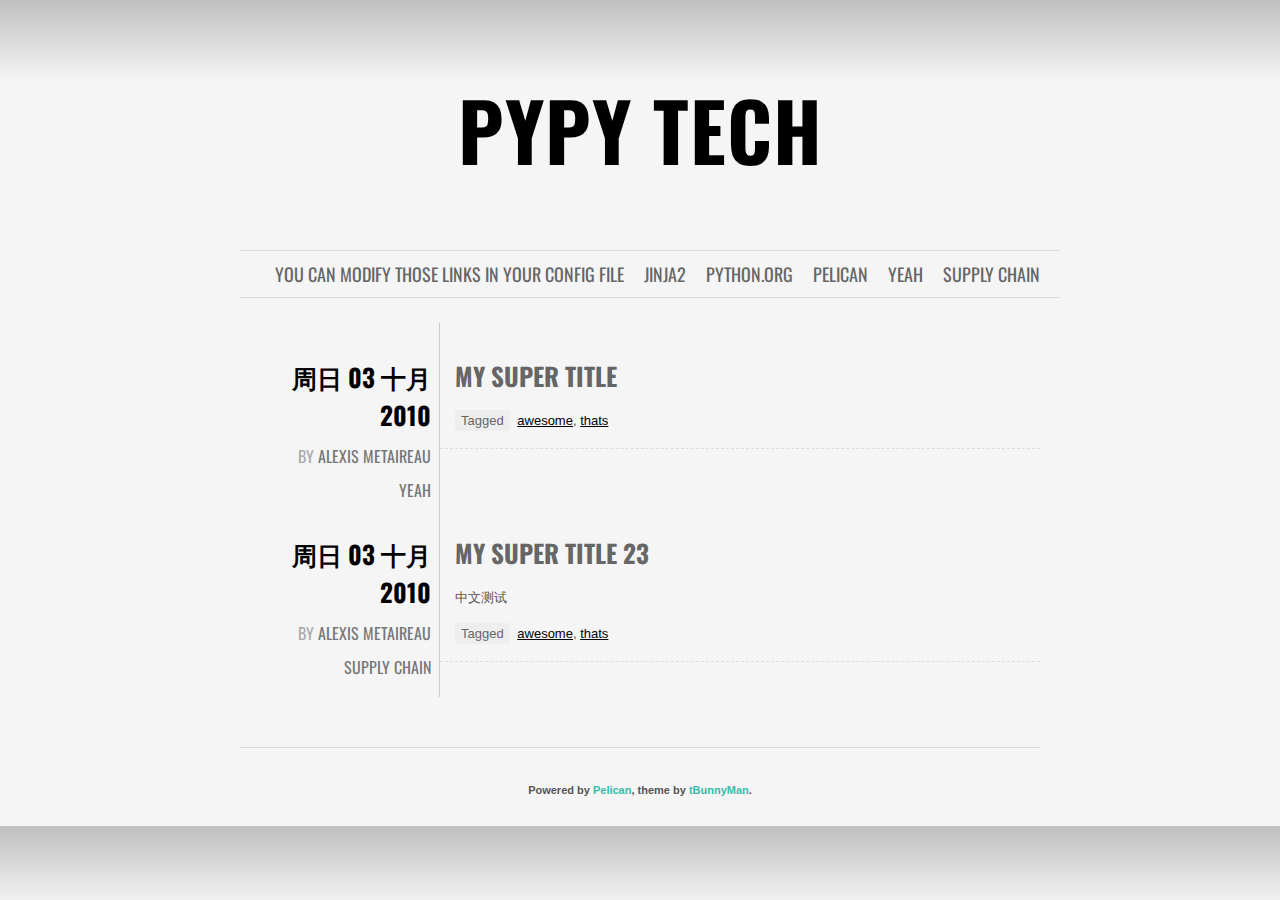
==== commit eceddf12: "Signed-off-by: pypytech <yuxiaomu@outlook.com>" ====
--- a/index.html
+++ b/index.html
@@ -1,119 +1,85 @@
 <!DOCTYPE html>
 <html lang="en">
-  <head>
-      <meta charset="utf-8" />
-    <title>PyPy Tech</title>
-    <link rel="stylesheet" type="text/css" href="/theme/css/skeleton.css" />
-    <link rel="stylesheet" type="text/css" href="/theme/css/main.css" />
-    <link rel="shortcut icon" type="text/css" href="/favicon.ico" />
-    <link rel="alternate" type="application/atom+xml"
-                           title="PyPy Tech — Flux Atom"
-                           href="/" /> 
-        <!--[if lte IE 8]><script src="/theme/js/html5shiv.js"></script><![endif]-->
-    <meta name="viewport" content="initial-scale=1.0, width=device-width, user-scalable=no" />
-        </head>
-  <body>
-    <div class="page">
-      <header class="page-head">
-        <h1>
-          <a href="/index.html">PyPy Tech</a>
-        </h1>
-      </header>
+<head>
+				<title>PyPy Tech</title>
+		<meta charset="utf-8" />
+		<link rel="profile" href="http://gmpg.org/xfn/11" />
+		<link rel="stylesheet" type="text/css" href="/theme/css/style.css" />
+		<link rel='stylesheet' id='oswald-css'  href='http://fonts.googleapis.com/css?family=Oswald&#038;ver=3.3.2' type='text/css' media='all' />
+		<style type="text/css">
+			body.custom-background { background-color: #f5f5f5; }
+		</style>
+		<link rel="alternate" type="application/atom+xml"
+			title="PyPy Tech — Flux Atom"
+			href="/" /> 
+				<!--[if lte IE 8]><script src="/theme/js/html5shiv.js"></script><![endif]-->
+				</head>
 
-      <div class="page-content">
-            <section class="content">
-      <h1 id="page-title">Tous les articles</h1>
-     
-                 
-      <article class="post">
-        <header class="post-header">
-          <time datetime="2010-10-03T10:20:00" pubdate="pubdate">
-            周日 03 十月 2010
-          </time>
-          <h1>
-            <a rel="bookmark"
-               href="/my-super-post.html"
-               title="Lien permanent vers «My super title»">
-               My super title
-            </a>
-          </h1>
-          <div class="meta">
-              Dans «<a href="/category/yeah.html">yeah</a>» 
-              par <a href="/author/alexis-metaireau.html">Alexis Metaireau</a>
-                        </div>
-        </header>
-        <div class="post-content"> 
-          <p class="first last">Short version for index and feeds</p>
+<body class="home blog custom-background " >
+	<div id="container">
+		<div id="header">
+				<h1 id="site-title"><a href="">PyPy Tech</a></h1>
+						</div><!-- /#banner -->
+		
+		<div id="menu">
+			<div class="menu-navigation-container">
+				<ul id="menu-navigation" class="menu">
+										  										  						<li class="menu-item menu-item-type-post_type menu-item-object-page"><a href="/category/supply-chain.html">supply chain</a></li>
+					  						<li class="menu-item menu-item-type-post_type menu-item-object-page"><a href="/category/yeah.html">yeah</a></li>
+					  															  						<li  class="active" class="menu-item menu-item-type-post_type menu-item-object-page"><a href="http://getpelican.com/">Pelican</a></li>
+					  						<li  class="active" class="menu-item menu-item-type-post_type menu-item-object-page"><a href="http://python.org/">Python.org</a></li>
+					  						<li  class="active" class="menu-item menu-item-type-post_type menu-item-object-page"><a href="http://jinja.pocoo.org/">Jinja2</a></li>
+					  						<li  class="active" class="menu-item menu-item-type-post_type menu-item-object-page"><a href="#">You can modify those links in your config file</a></li>
+					  					
+				</ul>
+			</div> <!--/#menu-navigation-container-->
+		</div><!-- /#menu -->
+		
+		<div class="page-title">
+					</div>
+	
+		<div id="contents">
+						<div class="post type-post status-publish format-standard hentry category-general" id="post">
+	<div class="entry-meta">
+		<div class="date"><a href="/my-super-post.html">周日 03 十月 2010</a></div>
+				<span class="byline">By <a href="/author/alexis-metaireau.html">Alexis Metaireau</a></span>
+									<span class="cat-links"><a href="/category/yeah.html" title="View all posts in yeah" rel="category tag">yeah</a></span>
+			</div> <!-- /#entry-meta -->
+	<div class="main">
+		<h2 class="entry-title">
+			<a href="/my-super-post.html" title="Permalink to My super title" rel="bookmark">My super title</a>
+		</h2>
+		<div class="entry-content">
+			
+		</div> <!--/#entry-content-->
+		    		<span class="tag-links"><strong>Tagged</strong>
+    			    			 <a href="/tag/awesome.html" rel="tag">awesome</a>,  <a href="/tag/thats.html" rel="tag">thats</a>    		</span>
+    		</div> <!--/#main-->
+</div>  <!--/#post-->			<div class="post type-post status-publish format-standard hentry category-general" id="post">
+	<div class="entry-meta">
+		<div class="date"><a href="/的是.html">周日 03 十月 2010</a></div>
+				<span class="byline">By <a href="/author/alexis-metaireau.html">Alexis Metaireau</a></span>
+									<span class="cat-links"><a href="/category/supply-chain.html" title="View all posts in supply chain" rel="category tag">supply chain</a></span>
+			</div> <!-- /#entry-meta -->
+	<div class="main">
+		<h2 class="entry-title">
+			<a href="/的是.html" title="Permalink to My super title 23" rel="bookmark">My super title 23</a>
+		</h2>
+		<div class="entry-content">
+			<p>中文测试</p>
 
-        </div>
-        <footer class="post-footer">
-          <a class="readmore" href="/my-super-post.html">Lire la suite...</a>
-        </footer>
-      </article>
-                
-      <article class="post">
-        <header class="post-header">
-          <time datetime="2010-10-03T10:20:00" pubdate="pubdate">
-            周日 03 十月 2010
-          </time>
-          <h1>
-            <a rel="bookmark"
-               href="/的是.html"
-               title="Lien permanent vers «My super title 23»">
-               My super title 23
-            </a>
-          </h1>
-          <div class="meta">
-              Dans «<a href="/category/supply-chain.html">supply chain</a>» 
-              par <a href="/author/alexis-metaireau.html">Alexis Metaireau</a>
-                        </div>
-        </header>
-        <div class="post-content"> 
-          <p class="first last">Short version for index and feeds</p>
-
-        </div>
-        <footer class="post-footer">
-          <a class="readmore" href="/的是.html">Lire la suite...</a>
-        </footer>
-      </article>
-              <nav id="pagination">   <!-- <span id="first_page" class="a inactive">&#60;&#60;</span>
-        <span id="first_page" class="a inactive">&#60;</span> -->
-                <span class="a active">1</span>
-               <!-- <span id="next_page" class="a inactive">&#62;</span>
-        <span id="next_page" class="a inactive">&#62;&#62;</span> -->
-        </nav>    </section>
-      </div>
-          <aside class="page-sidebar">
-      <nav class="widget">
-      <h3>Site</h3>
-        <ul>
-          <li><a href="">Accueil</a></li>
-          <li><a href="/archives.html">Archives</a></li>
-          <li><a href="/tags.html">Mots-clés</a></li>
-                                          </ul>
-      </nav>
-
-           <nav class="widget">
-        <h3>Catégories</h3>
-        <ul>
-                  <li><a href="/category/supply-chain.html">supply chain</a></li>
-                  <li><a href="/category/yeah.html">yeah</a></li>
-                </ul>
-      </nav>
-      
-            <nav class="widget">
-        <h3>Social</h3>
-        <ul>
-                  <li><a href="You can add links in your config file">#</a></li>
-                  <li><a href="Another social link">#</a></li>
-                  <li><a href="/" rel="alternate">Flux Atom</a></li>
-                </ul>
-      </nav>
-          </aside> 
-
-      <footer class="page-footer">
-        <p> Powered by <a href="http://pelican.readthedocs.org">Pelican</a></p>
-              </footer>
-    </div>
-  </body>
+		</div> <!--/#entry-content-->
+		    		<span class="tag-links"><strong>Tagged</strong>
+    			    			 <a href="/tag/awesome.html" rel="tag">awesome</a>,  <a href="/tag/thats.html" rel="tag">thats</a>    		</span>
+    		</div> <!--/#main-->
+</div>  <!--/#post-->		<div class="navigation">
+		</div>
+		</div>
+		
+		<div id="footer">
+			<p>Powered by <a href="http://getpelican.com">Pelican</a>, theme by <a href="http://bunnyman.info">tBunnyMan</a>.</p>
+								</div><!-- /#footer -->
+	</div><!-- /#container -->
+	<div style="display:none"></div>
+</body>
 </html>--- a/theme/css/style.css
+++ b/theme/css/style.css
@@ -0,0 +1,820 @@
+/*
+Theme Name: Chunk
+Theme URI: http://theme.wordpress.com/themes/chunk/
+Author: Automattic
+Author URI: http://automattic.com
+Description: A straightforward theme with bold typography designed by <a href="http://twitter.com/#!/thisistran/">Tran N</a>. Featuring multiple post formats, custom background, custom menu, and custom header. Also comes with an optional footer widget area.
+Version: 1.0-wpcom
+License: GNU General Public License
+License URI: license.txt
+Tags: light, white, fixed-width, one-column, custom-background, custom-header, custom-menu, post-formats, rtl-language-support, sticky-post, translation-ready, art, blog, cartoon, holiday, journal, lifestream, photography, tumblelog, bright, clean, contemporary, flamboyant, modern
+*/
+
+@import url("pygment.css");
+
+/* =Base
+----------------------------------------------- */
+body {
+	background-color: #fff;
+	background-image: -moz-linear-gradient( rgba(0,0,0,0.22), rgba(255,255,255,0) 80px );
+	background-image: -webkit-linear-gradient( rgba(0,0,0,0.22), rgba(255,255,255,0) 80px );
+	color: #555;
+	font-family: 'Helvetica Neue', Helvetica, Arial, sans-serif;
+	font-size: 13px;
+	margin: 0;
+	text-align: center;
+}
+#container {
+	height: auto;
+	margin: 0 auto;
+	width: 800px;
+}
+#header {
+	min-height: 180px;
+	padding-top: 70px;
+	width: 800px;
+}
+#contents {
+	border-left: 1px solid #ccc;
+	height: auto;
+	margin-left: 199px;
+	padding-bottom: 10px;
+}
+
+
+/* =Header
+----------------------------------------------- */
+#site-title {
+	color: #000;
+	font-family: 'Oswald', Helvetica, Arial, sans-serif;
+	font-weight: bold;
+	font-size: 80px;
+	margin: 0px;
+	text-transform: uppercase;
+	text-rendering: optimizeLegibility;
+}
+#site-title a {
+	color: #000;
+	letter-spacing: 1px;
+	text-decoration: none;
+}
+#site-title a:hover {
+	color: #36bcab;
+}
+#site-description {
+	background: #f1f1f1;
+	background-image: -webkit-linear-gradient( #f8f8f8, #eee);
+	background-image: -moz-linear-gradient( #f8f8f8, #eee);
+	border-radius: 3px;
+	color: #666;
+	display: inline-block;
+	font-size: 14px;
+	font-weight: 300;
+	margin-top: 0;
+	margin-bottom: 50px;
+	padding: 6px 10px;
+}
+#menu #header-image a {
+	margin: 0;
+	padding: 0;
+}
+
+/* =Menu
+----------------------------------------------- */
+#menu {
+	border-bottom: 1px solid #ddd;
+	border-top: 1px solid #ddd;
+	margin-bottom: 25px;
+	padding: 10px;
+	text-align: right;
+	width: 800px;
+}
+#menu img {
+	margin-bottom: 10px;
+}
+#menu a {
+	color: #666;
+	font-family: 'Oswald', Helvetica, Arial, sans-serif;
+	font-size: 18px;
+	margin: 0 10px;
+	padding: 4px 0;
+	text-decoration: none;
+	text-transform: uppercase;
+}
+#menu a:hover {
+	color: #000;
+}
+#menu ul {
+	list-style: none;
+	margin: 0;
+	padding-left: 0;
+}
+#menu li {
+	float: right;
+	position: relative;
+}
+#access a {
+	color: #888;
+	display: block;
+
+	text-decoration: none;
+}
+#menu ul ul {
+	display: none;
+	float: right;
+	position: absolute;
+		right: 0;
+		top: 2em;
+	z-index: 99999;
+}
+#menu ul ul ul {
+	right: 100%;
+	top: 0;
+}
+#menu ul ul a {
+	background: #e9e9e9;
+	border-bottom: 1px solid #e1e1e1;
+	display: block;
+	font-size: 14px;
+	height: auto;
+	line-height: 1em;
+	margin: 0;
+	padding: .8em .5em .8em 1em;
+	width: 130px;
+}
+#menu ul ul li:last-of-type a {
+	border-bottom: none;
+}
+#menu li:hover > a,
+#menu ul ul :hover > a {
+	color: #444;
+}
+#menu ul ul a:hover {
+	background: #f0f0f0;
+}
+#menu ul li:hover > ul {
+	display: block;
+}
+#menu ul li.current_page_item > a,
+#menu ul li.current_page_ancestor > a,
+#menu ul li.current-menu-item > a {
+	color: #111;
+}
+#menu ul:after {
+	clear: both;
+	content: ' ';
+	display: block;
+}
+
+/* =Content
+----------------------------------------------- */
+.hentry {
+	height: auto;
+	clear: both;
+	position: relative;
+}
+.hentry:after {
+	clear: both;
+	content: ".";
+	display: block;
+	height: 0;
+	visibility: hidden;
+}
+.hentry .main {
+	border-bottom: 1px dashed #ddd;
+	float: left;
+	line-height: 175%;
+	padding: 29px 5px 15px 15px;
+	text-align: left;
+	width: 580px;
+}
+.hentry .entry-meta {
+	font-family: 'Oswald', Helvetica, Arial, sans-serif;
+	font-size: 25px;
+	float: left;
+	margin: 35px 0 0 -199px;
+	padding: 0px;
+	text-align: right;
+	text-transform: uppercase;
+	width: 190px;
+}
+.hentry .entry-meta a {
+	text-decoration: none;
+}
+.hentry .entry-meta div {
+	margin: 10px;
+}
+.hentry .entry-meta .date {
+	color: #000;
+	font-weight: bold;
+	margin: 0px;
+}
+.hentry .entry-meta .comments {
+	color: #36bcab;
+	display: block;
+	font-size: 16px;
+	margin: -4px 0 0;
+}
+.hentry .entry-meta .comments a {
+	color: #36bcab;
+	font-size: 22px;
+	font-weight: bold;
+	text-decoration: none;
+}
+.hentry .entry-meta .cat-links {
+	color: #aaa;
+	font-size: 16px;
+	line-height: 20px;
+	margin-top: 10px;
+}
+.hentry .entry-meta .cat-links a {
+	color: #777;
+}
+.hentry .entry-meta .cat-links a:hover {
+	color: #36bcab;
+}
+.hentry .entry-meta .edit-link a {
+	font-size: 16px;
+}
+.hentry div.margin {
+	margin: 10px;
+}
+.entry-title {
+	color: #666;
+	font-family: 'Oswald', Helvetica, Arial, sans-serif;
+	font-size: 25px;
+	line-height: 38px;
+	margin: 5px 0px 15px 0px;
+	text-align: left;
+	text-decoration: none;
+	text-transform: uppercase;
+}
+.entry-title a {
+	color: #666;
+	text-decoration: none;
+}
+.entry-meta .byline {
+    color: #aaa;
+    font-size: 16px;
+    line-height: 20px;
+    margin-top: 10px;
+}
+.entry-meta .byline a {
+	color: #777;
+}
+.single-author .entry-meta .byline {
+	display: none;
+}
+blockquote {
+	background: #eee;
+	border-left: 10px solid #36bcab;
+	color: #000;
+	font-family: Georgia, Arial, Helvetica, sans-serif;
+	font-size: 15px;
+	padding: 10px;
+	text-align: justify;
+}
+a {
+	color: #000;
+	text-decoration: underline;
+}
+a:hover {
+	color: #36bcab;
+}
+.entry-content a img {
+	border: 10px solid #ddd;
+}
+.entry-content a:hover img {
+	border: 10px solid #000;
+}
+b, strong {
+	color: #000;
+}
+.cat-links,
+.tag-links {
+	display: block;
+}
+.tag-links strong {
+	background: #eee;
+	border-radius: 3px;
+	color: #666;
+	font-weight: normal;
+	margin-right: 4px;
+	padding: 3px 6px;
+}
+.entry-content table {
+	margin: 0 0 20px 0;
+	text-align: left;
+	width: 100%;
+}
+.entry-content tr th,
+.entry-content thead th {
+	color: #888;
+	font-weight: normal;
+	line-height: 20px;
+	padding: 9px 24px;
+}
+.entry-content tr td {
+	padding: 6px 24px;
+}
+.entry-content tr.alternate td {
+	background: #f5f5f5;
+}
+.page-link a {
+	background: #36bcab;
+	border-radius: 26px;
+	color: #000;
+	font-weight: normal;
+	display: inline-block;
+	line-height: 26px;
+	margin: 0 0 1em;
+	text-align: center;
+	text-decoration: none;
+	width: 26px;
+}
+.page-link a:hover {
+	color: #fff;
+	text-decoration: none;
+}
+.page-title h2 {
+	background: #333;
+	border-radius: 3px;
+	color: #eee;
+	display: inline-block;
+	font-weight: normal;
+	margin: 0 0 20px;
+	padding: 3px 14px;
+}
+.navigation {
+	margin: 10px 0;
+}
+.navigation div {
+	display: inline;
+	margin: 0 5px;
+}
+
+/* Alignment */
+.alignleft {
+	display: inline;
+	float: left;
+}
+.alignright {
+	display: inline;
+	float: right;
+}
+.aligncenter {
+	clear: both;
+	display: block;
+	margin-left: auto;
+	margin-right: auto;
+}
+
+/* General */
+ol ol {
+	list-style: upper-alpha;
+}
+ol ol ol {
+	list-style: lower-roman;
+}
+ul ul, ol ol, ul ol, ol ul {
+	margin-bottom: 0;
+}
+
+/* Sticky */
+.sticky .main {
+	background: #eee;
+}
+.sticky .date {
+	display: none;
+}
+.sticky .entry-meta .comments {
+	margin-top: 2px;
+}
+
+/* Page */
+.page .entry-meta .comments {
+	margin-top: 2px;
+}
+
+
+/* =Post Formats
+-------------------------------------------------------------- */
+
+/* Aside */
+.format-aside .entry-title {
+	display: none;
+}
+.format-aside .entry-content p:first-child {
+	margin-top: 0;
+}
+/* Link */
+.format-link .entry-title:after {
+	content: "\2192";
+	font-size: 26px;
+	padding-left: 10px;
+	text-decoration: none;
+}
+/* Quote */
+.format-quote blockquote {
+	font-size: 16px;
+}
+.format-quote blockquote p:last-child {
+	margin-bottom: 0;
+}
+/* Chat */
+.format-chat .entry-title {
+	display: none;
+}
+.format-chat .entry-content p {
+	margin: 0.5em 0;
+}
+.format-chat .entry-content p:nth-child(odd) {
+	font-weight: bold;
+}
+
+
+/* =Images
+-------------------------------------------------------------- */
+a img {
+	border: none;
+}
+p img {
+	margin-bottom: 0.5em; /* a small bottom margin prevents content floating under images */
+}
+/*
+Resize images to fit the main content area.
+- Applies only to images uploaded via WordPress by targeting size-* classes.
+- Other images will be left alone. Use "size-auto" class to apply to other images.
+*/
+img.size-auto,
+img.size-full,
+img.size-large,
+img.size-medium,
+.attachment img,
+.widget-area img {
+	max-width: 100%; /* When images are too wide for containing element, force them to fit. */
+	height: auto; /* Override height to match resized width for correct aspect ratio. */
+}
+img.alignleft {
+	margin-right: 1em;
+}
+img.alignright {
+	margin-left: 1em;
+}
+.wp-caption {
+	background: #eee;
+	border-radius: 3px;
+	margin-bottom: 10px;
+	max-width: 100%;
+	padding: .8em;
+	text-align: center;
+}
+.wp-caption img {
+	margin: 0;
+}
+.wp-caption a img,
+.wp-caption a:hover img {
+	border: none;
+}
+.wp-caption .wp-caption-text {
+	color: #666;
+	font-size: 12px;
+	margin: .5em;
+}
+.gallery-caption {
+	color: #666;
+}
+.wp-smiley {
+	margin: 0;
+}
+.attachment .hentry .entry-meta .navigation {
+	margin: 10px 0 0;
+}
+.attachment .navigation img {
+	border: 5px solid #ddd;
+}
+.attachment .navigation a:hover img {
+	border-color: #000;
+}
+
+
+/* =Comments
+----------------------------------------------- */
+#comments {
+	clear: both;
+	margin: 20px 0;
+	padding: 15px;
+	text-align: left;
+	width: 600px;
+}
+article.comment {
+	display: block;
+}
+#comments #comments-title {
+	background: #555;
+	border-radius: 3px;
+	color: #eee;
+	color: rgba(255,255,255,0.7);
+	display: block;
+ 	font-size: 20px;
+ 	font-weight: normal;
+	padding: 5px 20px;
+	text-shadow: 0 -1px 0 rgba(0,0,0,0.1);
+}
+#comments #comments-title em {
+	color: #fff;
+	font-style: normal;
+	text-shadow: 0 -1px 0 rgba(0,0,0,0.4);
+}
+.commentlist {
+	margin-left: 40px;
+	padding-left: 0;
+}
+.commentlist .comment,
+.commentlist .reblog {
+	list-style-type: none;
+	margin: 40px 0;
+	padding-left: 10px;
+}
+.comment {
+	position: relative;
+}
+.comment .comment-author cite {
+	font-style: normal;
+	font-weight: bold;
+}
+.comment .comment-meta {
+	font-size: 11px;
+	position: absolute;
+	right: 0;
+	top: 5px;
+}
+.comment .comment-meta a {
+	color: #666;
+}
+.comment p,
+.reblog p {
+	color: #555;
+	font-size: 14px;
+	line-height: 20px;
+}
+.comment img.avatar {
+	border: 1px solid #ccc;
+	border-radius: 5px;
+	left: -40px;
+	position: absolute;
+}
+#comments .bypostauthor > .comment-body {
+	background: #eee;
+	border-radius: 3px;
+	color: #000;
+	margin: 1em 0 3em;
+	padding: 15px;
+	position: relative;
+}
+#comments .bypostauthor > .comment-body .comment-meta {
+	right: 15px;
+	top: 18px;
+}
+/* Reblogs */
+.commentlist .reblog .comment-meta,
+.commentlist .reblog .comment-author {
+	display: none;
+}
+.commentlist .reblog p:first-of-type a {
+	font-weight: bold;
+}
+.comment .reply a,
+.reblog .reply a,
+.trackback .reply a,
+.pingback .reply a {
+	background: #eee;
+	border: 1px solid #ddd;
+	border-radius: 3px;
+	color: #555;
+	font-size: 13px;
+	padding: 3px 8px;
+	text-decoration: none;
+}
+.comment .reply a:hover,
+.reblog .reply a:hover,
+.trackback .reply a:hover,
+.pingback .reply a:hover {
+	background: #ddd;
+	border-color: #ccc;
+	text-decoration: none;
+}
+#respond #reply-title {
+	font-size: 26px;
+	margin-bottom: 0;
+}
+#respond .comment-notes {
+	color: #555;
+	font-size: 13px;
+	margin-top: 5px;
+}
+#respond input[type=text],
+#respond textarea {
+	border: 1px solid #ccc;
+	border-radius: 3px;
+	margin: 6px 0;
+	padding: 8px;
+}
+#respond input[type=text] {
+	display: block;
+	width: 60%;
+}
+#respond textarea {
+	display: block;
+	margin-bottom: 1em;
+	width: 80%;
+}
+#respond label {
+	background: #36bcab;
+	border-radius: 3px;
+	color: #c8f1ec;
+	font-size: 13px;
+	padding: 3px 5px;
+}
+#respond .form-allowed-tags {
+	display: none;
+}
+#respond input[type=submit] {
+	font-size: 18px;
+}
+
+
+/* =Widgets
+----------------------------------------------- */
+#widgets {
+	border-top: 1px solid #ccc;
+	margin: 30px 0 0 0;
+	padding: 30px 0 0 0;
+	text-align: left;
+}
+.widget-title {
+	color: #555;
+	font-family: 'Oswald', Helvetica, Arial, sans-serif;
+	font-size: 16px;
+	margin: 0 0 12px 0;
+	text-transform: uppercase;
+}
+.widget-title a {
+	color: #000;
+	text-decoration: none;
+}
+#widgets .widget-area {
+	width: 100%;
+}
+#widgets .widget {
+	float: left;
+	padding: 12px;
+	width: 30%;
+}
+.widget {
+	font-size: 12px;
+	line-height: 20px;
+	margin: 0 0 30px 0;
+}
+#widgets .widget:nth-child(3n+1) {
+	clear: left;
+}
+.widget ul {
+	margin: 0;
+	padding-left: 20px;
+}
+/* Calendar Widget */
+.widget_calendar #wp-calendar {
+	color: #555;
+	text-align: center;
+	width: 100%;
+}
+.widget_calendar #wp-calendar caption,
+.widget_calendar #wp-calendar td,
+.widget_calendar #wp-calendar th {
+	text-align: center;
+}
+.widget_calendar #wp-calendar caption {
+	color: #000;
+	font-size: 16px;
+	font-weight: bold;
+	padding: 0 0 3px 0;
+	text-transform: uppercase;
+}
+.widget_calendar #wp-calendar th {
+	border-bottom: 1px solid #ccc;
+	border-top: 1px solid #ccc;
+	color: #000;
+	font-weight: bold;
+}
+.widget_calendar #wp-calendar tfoot td {
+	border-bottom: 1px solid #ccc;
+	border-top: 1px solid #ccc;
+}
+/* Recent Comments Widget */
+.widget_recent_comments .avatar {
+	max-width: none;
+}
+.widget_recent_comments td.recentcommentstexttop,
+.widget_recent_comments td.recentcommentstextend {
+	vertical-align: top;
+}
+.widget_recent_comments td.recentcommentstextend {
+	line-height: 1.1em;
+}
+/* Authors Widget */
+.widget_authors ul {
+	list-style-type: none;
+	padding-left: 0;
+}
+.widget_authors img {
+	vertical-align: middle;
+}
+.widget_authors img + strong {
+	font-weight: normal;
+	margin-left: 8px;
+}
+.widget_authors a:hover {
+	text-decoration: none;
+}
+/* Flickr Widget (WP.com) */
+#flickr_badge_uber_wrapper a {
+	color: #eb374b !important;
+	text-decoration: underline !important;
+}
+#flickr_badge_uber_wrapper a:hover{
+	color: #05b2c2 !important;
+}
+.widget_flickr #flickr_badge_wrapper {
+	background-color: transparent !important;
+	border: none !important;
+}
+.widget_flickr table {
+	margin: 0 !important;
+}
+.widget_flickr .flickr-size-thumbnail {
+	margin: 0 auto;
+}
+.widget_flickr .flickr-size-thumbnail br,
+.widget_flickr .flickr-size-small br {
+	display: none;
+}
+.widget_flickr .flickr-size-thumbnail img {
+	display: block;
+	margin-bottom: 10px;
+}
+.widget_flickr .flickr-size-small img {
+	display: block;
+	margin-bottom: 10px;
+	max-width: 100%;
+}
+/* Authors Widget */
+.widget_author_grid ul,
+.widget_authors ul {
+	list-style: none;
+	margin: 0;
+}
+/* Twitter Widget */
+.widget .tweets li {
+	margin: 0 0 10px 0;
+}
+ /* Cloud Widgets */
+.wp_widget_tag_cloud div,
+.widget_tag_cloud div {
+ 	word-wrap: break-word;
+}
+ /* RSS Widgets */
+.widget_rss li {
+	margin: 0 0 10px 0;
+}
+.widget_rss_links p img {
+	margin-bottom: 0;
+	vertical-align: middle;
+}
+
+
+/* =Footer
+----------------------------------------------- */
+#footer {
+	border-top: 1px solid #ddd;
+	clear: both;
+	color: #555;
+	font-size: 11px;
+	font-weight: bold;
+	height: auto;
+	margin: 50px 0 30px;
+	padding-top: 25px;
+	text-align: center;
+	width: 800px;
+}
+#footer a {
+	color: #36bcab;
+	text-decoration: none;
+}
+
+
+/* =WP.com
+----------------------------------------------- */
+.sharedaddy {
+	clear: both;
+}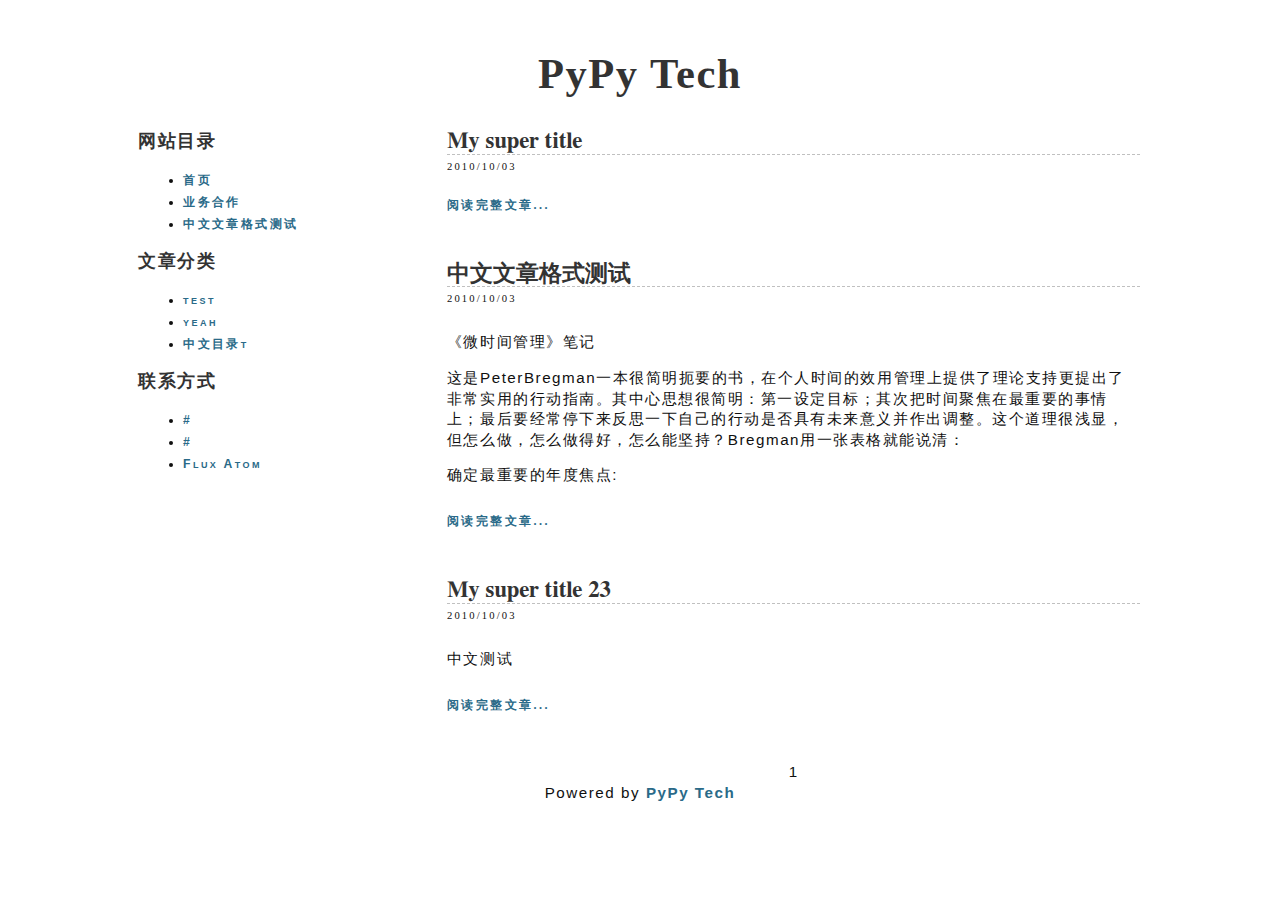
==== commit 424f51f4: "Signed-off-by: pypytech <yuxiaomu@outlook.com>" ====
--- a/index.html
+++ b/index.html
@@ -1,85 +1,146 @@
 <!DOCTYPE html>
 <html lang="en">
-<head>
-				<title>PyPy Tech</title>
-		<meta charset="utf-8" />
-		<link rel="profile" href="http://gmpg.org/xfn/11" />
-		<link rel="stylesheet" type="text/css" href="/theme/css/style.css" />
-		<link rel='stylesheet' id='oswald-css'  href='http://fonts.googleapis.com/css?family=Oswald&#038;ver=3.3.2' type='text/css' media='all' />
-		<style type="text/css">
-			body.custom-background { background-color: #f5f5f5; }
-		</style>
-		<link rel="alternate" type="application/atom+xml"
-			title="PyPy Tech — Flux Atom"
-			href="/" /> 
-				<!--[if lte IE 8]><script src="/theme/js/html5shiv.js"></script><![endif]-->
-				</head>
+  <head>
+      <meta charset="utf-8" />
+    <title>PyPy Tech</title>
+    <link rel="stylesheet" type="text/css" href="/theme/css/skeleton.css" />
+    <link rel="stylesheet" type="text/css" href="/theme/css/main.css" />
+    <link rel="shortcut icon" type="text/css" href="/favicon.ico" />
+    <link rel="alternate" type="application/atom+xml"
+                           title="PyPy Tech — Flux Atom"
+                           href="/" />
+        <!--[if lte IE 8]><script src="/theme/js/html5shiv.js"></script><![endif]-->
+    <meta name="viewport" content="initial-scale=1.0, width=device-width, user-scalable=no" />
+        </head>
+  <body>
+    <div class="page">
+      <header class="page-head">
+        <h1>
+          <a href="/index.html">PyPy Tech</a>
+        </h1>
+      </header>
 
-<body class="home blog custom-background " >
-	<div id="container">
-		<div id="header">
-				<h1 id="site-title"><a href="">PyPy Tech</a></h1>
-						</div><!-- /#banner -->
-		
-		<div id="menu">
-			<div class="menu-navigation-container">
-				<ul id="menu-navigation" class="menu">
-										  										  						<li class="menu-item menu-item-type-post_type menu-item-object-page"><a href="/category/supply-chain.html">supply chain</a></li>
-					  						<li class="menu-item menu-item-type-post_type menu-item-object-page"><a href="/category/yeah.html">yeah</a></li>
-					  															  						<li  class="active" class="menu-item menu-item-type-post_type menu-item-object-page"><a href="http://getpelican.com/">Pelican</a></li>
-					  						<li  class="active" class="menu-item menu-item-type-post_type menu-item-object-page"><a href="http://python.org/">Python.org</a></li>
-					  						<li  class="active" class="menu-item menu-item-type-post_type menu-item-object-page"><a href="http://jinja.pocoo.org/">Jinja2</a></li>
-					  						<li  class="active" class="menu-item menu-item-type-post_type menu-item-object-page"><a href="#">You can modify those links in your config file</a></li>
-					  					
-				</ul>
-			</div> <!--/#menu-navigation-container-->
-		</div><!-- /#menu -->
-		
-		<div class="page-title">
-					</div>
-	
-		<div id="contents">
-						<div class="post type-post status-publish format-standard hentry category-general" id="post">
-	<div class="entry-meta">
-		<div class="date"><a href="/my-super-post.html">周日 03 十月 2010</a></div>
-				<span class="byline">By <a href="/author/alexis-metaireau.html">Alexis Metaireau</a></span>
-									<span class="cat-links"><a href="/category/yeah.html" title="View all posts in yeah" rel="category tag">yeah</a></span>
-			</div> <!-- /#entry-meta -->
-	<div class="main">
-		<h2 class="entry-title">
-			<a href="/my-super-post.html" title="Permalink to My super title" rel="bookmark">My super title</a>
-		</h2>
-		<div class="entry-content">
-			
-		</div> <!--/#entry-content-->
-		    		<span class="tag-links"><strong>Tagged</strong>
-    			    			 <a href="/tag/awesome.html" rel="tag">awesome</a>,  <a href="/tag/thats.html" rel="tag">thats</a>    		</span>
-    		</div> <!--/#main-->
-</div>  <!--/#post-->			<div class="post type-post status-publish format-standard hentry category-general" id="post">
-	<div class="entry-meta">
-		<div class="date"><a href="/的是.html">周日 03 十月 2010</a></div>
-				<span class="byline">By <a href="/author/alexis-metaireau.html">Alexis Metaireau</a></span>
-									<span class="cat-links"><a href="/category/supply-chain.html" title="View all posts in supply chain" rel="category tag">supply chain</a></span>
-			</div> <!-- /#entry-meta -->
-	<div class="main">
-		<h2 class="entry-title">
-			<a href="/的是.html" title="Permalink to My super title 23" rel="bookmark">My super title 23</a>
-		</h2>
-		<div class="entry-content">
-			<p>中文测试</p>
+      <div class="page-content">
+            <section class="content">
 
-		</div> <!--/#entry-content-->
-		    		<span class="tag-links"><strong>Tagged</strong>
-    			    			 <a href="/tag/awesome.html" rel="tag">awesome</a>,  <a href="/tag/thats.html" rel="tag">thats</a>    		</span>
-    		</div> <!--/#main-->
-</div>  <!--/#post-->		<div class="navigation">
-		</div>
-		</div>
-		
-		<div id="footer">
-			<p>Powered by <a href="http://getpelican.com">Pelican</a>, theme by <a href="http://bunnyman.info">tBunnyMan</a>.</p>
-								</div><!-- /#footer -->
-	</div><!-- /#container -->
-	<div style="display:none"></div>
-</body>
+
+               <article class="post">
+        <header class="post-header">
+
+          <h1>
+            <a rel="bookmark"
+               href="/my-super-post.html"
+               title="访问 «My super title»">
+               My super title
+            </a>
+          </h1>
+           <time datetime="2010-10-03T10:20:00" pubdate="pubdate">
+            2010/10/03
+          </time>
+          <div class="meta">
+
+
+                        </div>
+        </header>
+        <div class="post-content">
+          
+        </div>
+        <footer class="post-footer">
+          <a class="readmore" href="/my-super-post.html">阅读完整文章...</a>
+        </footer>
+      </article>
+              <article class="post">
+        <header class="post-header">
+
+          <h1>
+            <a rel="bookmark"
+               href="/time.html"
+               title="访问 «中文文章格式测试»">
+               中文文章格式测试
+            </a>
+          </h1>
+           <time datetime="2010-10-03T10:20:00" pubdate="pubdate">
+            2010/10/03
+          </time>
+          <div class="meta">
+
+
+                        </div>
+        </header>
+        <div class="post-content">
+          <p>《微时间管理》笔记</p>
+<p>这是PeterBregman一本很简明扼要的书，在个人时间的效用管理上提供了理论支持更提出了非常实用的行动指南。其中心思想很简明：第一设定目标；其次把时间聚焦在最重要的事情上；最后要经常停下来反思一下自己的行动是否具有未来意义并作出调整。这个道理很浅显，但怎么做，怎么做得好，怎么能坚持？Bregman用一张表格就能说清：</p>
+<p>确定最重要的年度焦点:
+        </div>
+        <footer class="post-footer">
+          <a class="readmore" href="/time.html">阅读完整文章...</a>
+        </footer>
+      </article>
+              <article class="post">
+        <header class="post-header">
+
+          <h1>
+            <a rel="bookmark"
+               href="/的是.html"
+               title="访问 «My super title 23»">
+               My super title 23
+            </a>
+          </h1>
+           <time datetime="2010-10-03T10:20:00" pubdate="pubdate">
+            2010/10/03
+          </time>
+          <div class="meta">
+
+
+                        </div>
+        </header>
+        <div class="post-content">
+          <p>中文测试</p>
+
+        </div>
+        <footer class="post-footer">
+          <a class="readmore" href="/的是.html">阅读完整文章...</a>
+        </footer>
+      </article>
+              <nav id="pagination">   <!-- <span id="first_page" class="a inactive">&#60;&#60;</span>
+        <span id="first_page" class="a inactive">&#60;</span> -->
+                <span class="a active">1</span>
+               <!-- <span id="next_page" class="a inactive">&#62;</span>
+        <span id="next_page" class="a inactive">&#62;&#62;</span> -->
+        </nav>    </section>
+      </div>
+          <aside class="page-sidebar">
+      <nav class="widget">
+      <h3>网站目录</h3>
+        <ul>
+          <li><a href="">首页</a></li>
+          <li><a href="/archives.html">业务合作</a></li>
+                                    <li><a href="/pages/about business.html">中文文章格式测试</a></li>
+                          </ul>
+      </nav>
+
+           <nav class="widget">
+        <h3>文章分类</h3>
+        <ul>
+                  <li><a href="/category/test.html">test</a></li>
+                  <li><a href="/category/yeah.html">yeah</a></li>
+                  <li><a href="/category/zhong-wen-mu-lu-t.html">中文目录t</a></li>
+                </ul>
+      </nav>
+      
+            <nav class="widget">
+        <h3>联系方式</h3>
+        <ul>
+                  <li><a href="You can add links in your config file">#</a></li>
+                  <li><a href="Another social link">#</a></li>
+                  <li><a href="/" rel="alternate">Flux Atom</a></li>
+                </ul>
+      </nav>
+          </aside>
+      <footer class="page-footer">
+        <p> Powered by <a href="http://pypytech.com">PyPy Tech</a></p>
+
+      </footer>
+    </div>
+  </body>
 </html>--- a/theme/css/skeleton.css
+++ b/theme/css/skeleton.css
@@ -0,0 +1,65 @@
+
+article, section,
+header, footer, 
+aside, nav {
+    display: block;
+}
+
+body, .page {
+    margin: 0;
+    padding: 0;
+}
+
+.page {
+    display: block;
+    margin: 2% 4%;
+}
+
+.page-head,
+.page-footer {
+  display: block;
+  width: 100%;
+  clear: both;
+}
+
+.page-content {
+    display: block;
+    float: right;
+    margin-left: 1%;
+    margin-right: 1%;
+    width: 68%;
+}
+
+.page-sidebar {
+    display: block;
+    margin-left: 1%;
+    margin-right: 1%;
+    width: 28%;
+    float: left;
+}
+
+@media screen and (min-width: 800px) {
+    .page { margin: 5% 10%; }
+}
+
+@media screen and (max-width: 600px) {
+    .page { margin: 0; }
+    .page-content,
+    .page-sidebar {
+        width: 98%;
+        clear: both;
+    }
+}
+
+@media print {
+    .page { margin: 0; }
+    .page-content {
+        width: 98%;
+        clear: both;
+    }
+    .page-head,
+    .page-footer,
+    .page-sidebar {
+        display: none;
+    }
+}
--- a/theme/css/main.css
+++ b/theme/css/main.css
@@ -0,0 +1,284 @@
+@import        url("pygments.css");
+
+/******************************************************************************/
+/*                               General Style                                */
+/******************************************************************************/
+
+
+body {
+
+    background-color: white;
+    color: #101010;
+
+    font-family: "Microsoft Yahei","΢���ź�",Tahoma, helvetica, arial, freesans, clean, sans-serif;
+    font-size: 95%;
+    line-height: 1.35em;
+    letter-spacing: .1em;
+}
+
+h1, h2, h3,
+h4, h5, h6 {
+    color: #333333;
+
+    font-family: "Microsoft Yahei","΢���ź�",Tahoma, "Georgia", "FreeSerif", serif;
+    src: local('Oswald '), local('Oswald'), url('http://x.libdd.com/farm1/f0990f/4cf64a72/CDCCF.woff') format('woff');
+
+    font-weight: bolder;
+}
+
+h1 a, h2 a,
+h3 a, h4 a,
+h5 a, h6 a {
+    color: inherit;
+    text-decoration: inherit;
+}
+
+h1 a:hover, h2 a:hover,
+h3 a:hover, h4 a:hover,
+h5 a:hover, h6 a:hover {
+    text-decoration: inherit;
+}
+
+a {
+    color: #2a6a88;
+
+    font-weight: bold;
+    text-decoration: none;
+}
+
+a:hover {
+    text-decoration: underline;
+}
+
+img, table, pre {
+    margin: 1em .5em;
+    padding: .25em;
+    border: thin solid silver;
+    overflow: auto;
+}
+
+figure {
+    display: block;
+    margin: 1em auto;
+    border: thin solid silver;
+    text-align: center;
+    font-size: .9em;
+}
+
+figure img {
+    margin: .1em;
+    padding: .1em;
+    border: none;
+    max-width: 100%;
+    overflow: auto;
+}
+
+pre {
+    margin: 1em .5em;
+    padding: .75em;
+    border: 1px solid silver;
+    background: #111111;
+    color: #ffffff;
+
+    font-family: monospace;
+    line-height: 1.15em;
+
+    overflow: auto;
+}
+
+table {
+    border-collapse: collapse;
+    border-spacing: 0;
+    border-radius: 4px;
+}
+
+table th {
+    font-weight: bolder;
+    margin: .6em .5em;
+}
+
+table td {
+    margin: .4em .5em;
+}
+
+table th,
+table td {
+    border: thin dashed silver;
+}
+
+table tr {
+    border: thin solid silver;
+}
+
+
+
+/******************************************************************************/
+/*                              Specific Styles                               */
+/******************************************************************************/
+
+
+.page-head h1 {
+    margin: .7em auto;
+
+    font-family: Tahoma, Georgia, "Times New Roman", Times, serif;
+    font-size: 2.8em;
+    text-align: center;
+}
+
+.widget ul li {
+    margin: .1em .4em;
+
+    font-size: 0.8em;
+    letter-spacing: 0.2em;
+    text-decoration: none;
+    font-variant: small-caps;
+}
+
+.page-content #page-title {
+    font-size: .9em;
+}
+
+
+.page-content .post {
+    clear: both;
+    margin: 1em 0 3em 0;
+}
+
+
+.post .post-header {
+    margin: 0;
+    padding: .1em;
+    font-family: Georgia, "Times New Roman", Times, serif;
+}
+
+
+.post .post-header time {
+    margin: 0;
+    padding: 0;
+
+    font-size: .7em;
+    line-height: 1em;
+    text-transform: uppercase;
+    letter-spacing: .2em;
+    font-weight: lighter;
+}
+
+
+.post .post-header h1 {
+    margin: 0;
+    padding: 0;
+
+    border-bottom: thin dashed silver;
+
+    font-size: 1.5em;
+    font-weight: bolder;
+    font-style: normal;
+    letter-spacing: 0.0em;
+    line-height: 1em;
+}
+
+.post .post-header h1:hover {
+    border-bottom: thin dashed #333;
+}
+
+.post .post-header .meta {
+    font-size: .9em;
+    letter-spacing: 0.2em;
+    text-decoration: none;
+}
+
+
+.post .post-content {
+    clear: both;
+    margin: 0;
+    padding: .5em .1em;
+}
+
+
+.post .post-footer {
+    clear: both;
+    margin: 0;
+    padding: .1em;
+
+    font-family: Georgia, "Times New Roman", Times, serif;
+}
+
+
+.post .post-footer .readmore {
+    font-size: 0.8em;
+    letter-spacing: 0.2em;
+    text-decoration: none;
+    font-variant: small-caps;
+}
+
+
+.page-footer p {
+    display: block;
+    width: 60%;
+
+    text-align: center;
+    margin-left: auto;
+    margin-right: auto;
+}
+
+#pagination {
+    display: block;
+    clear: both;
+    text-align: center;
+}
+
+
+
+/******************************************************************************/
+/*                                    Misc                                    */
+/******************************************************************************/
+
+// GitHub button
+
+@media screen and (min-width: 800px) {
+    #github-link {
+        display: block;
+        position: absolute;
+        top: 0;
+        left: 0;
+        width: 50px;
+        height: 100px;
+        background-image: url("../img/corner.png");
+        margin: 0;
+        border: none;
+        text-decoration: none;
+        color: transparent;
+        font-size: 0;
+    }
+}
+
+// Tag list
+
+ul#tagslist {
+    display: block;
+    width: 75%;
+    margin: 1em auto;
+    list-style-type: none;
+}
+
+ul#tagslist li {
+    display: inline-block;
+    list-style-type: none;
+    margin: .5em .2em;
+    transition: transform 1s ease 0s;
+    -o-transition: -o-transform 1s ease 0s;
+    -ms-transition: -ms-transform 1s ease 0s;
+    -moz-transition: -moz-transform 1s ease 0s;
+    -webkit-transition: -webkit-transform 1s ease 0s;
+}
+
+
+
+ul#tagslist li:hover {
+    transform: rotate(0deg) scale(1.2, 1.2) !important;
+    -o-transform: rotate(0deg) scale(1.2, 1.2) !important;
+    -ms-transform: rotate(0deg) scale(1.2, 1.2) !important;
+    -moz-transform: rotate(0deg) scale(1.2, 1.2) !important;
+    -webkit-transform: rotate(0deg) scale(1.2, 1.2) !important;
+}
+
